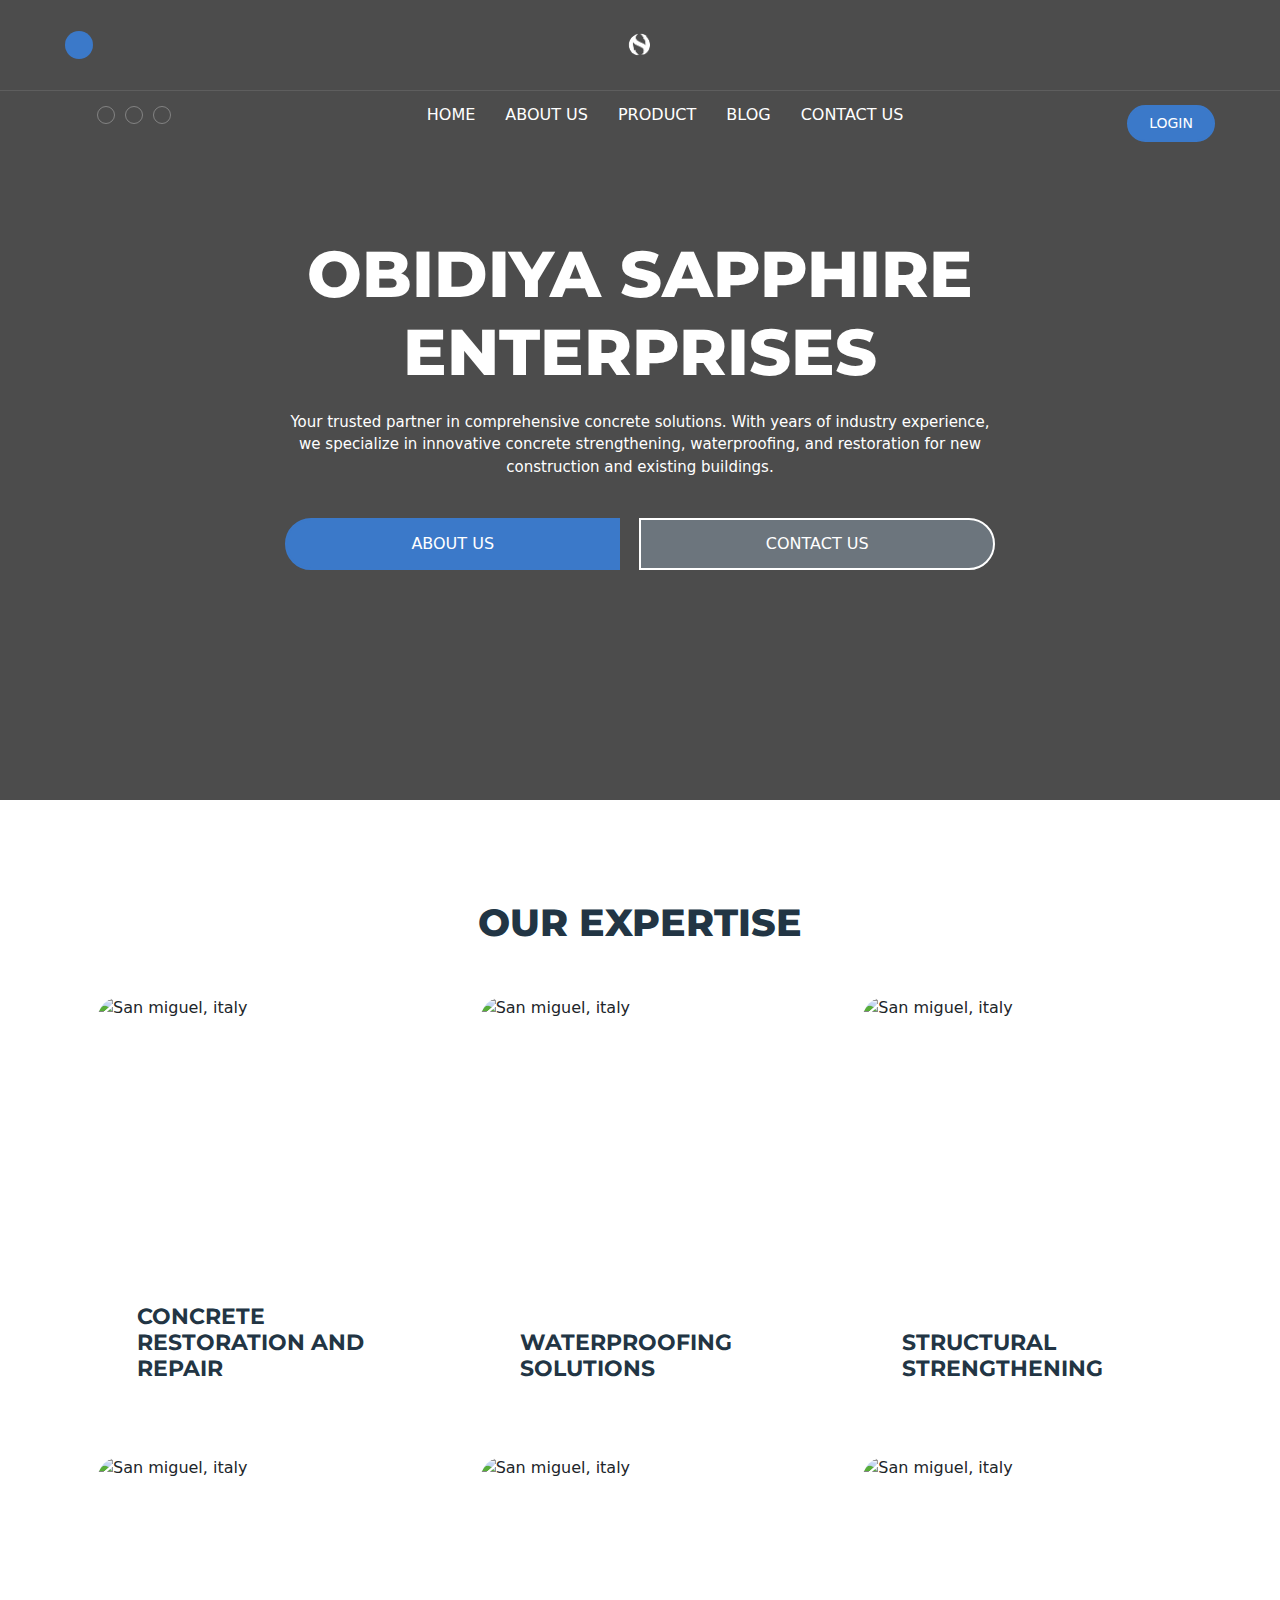
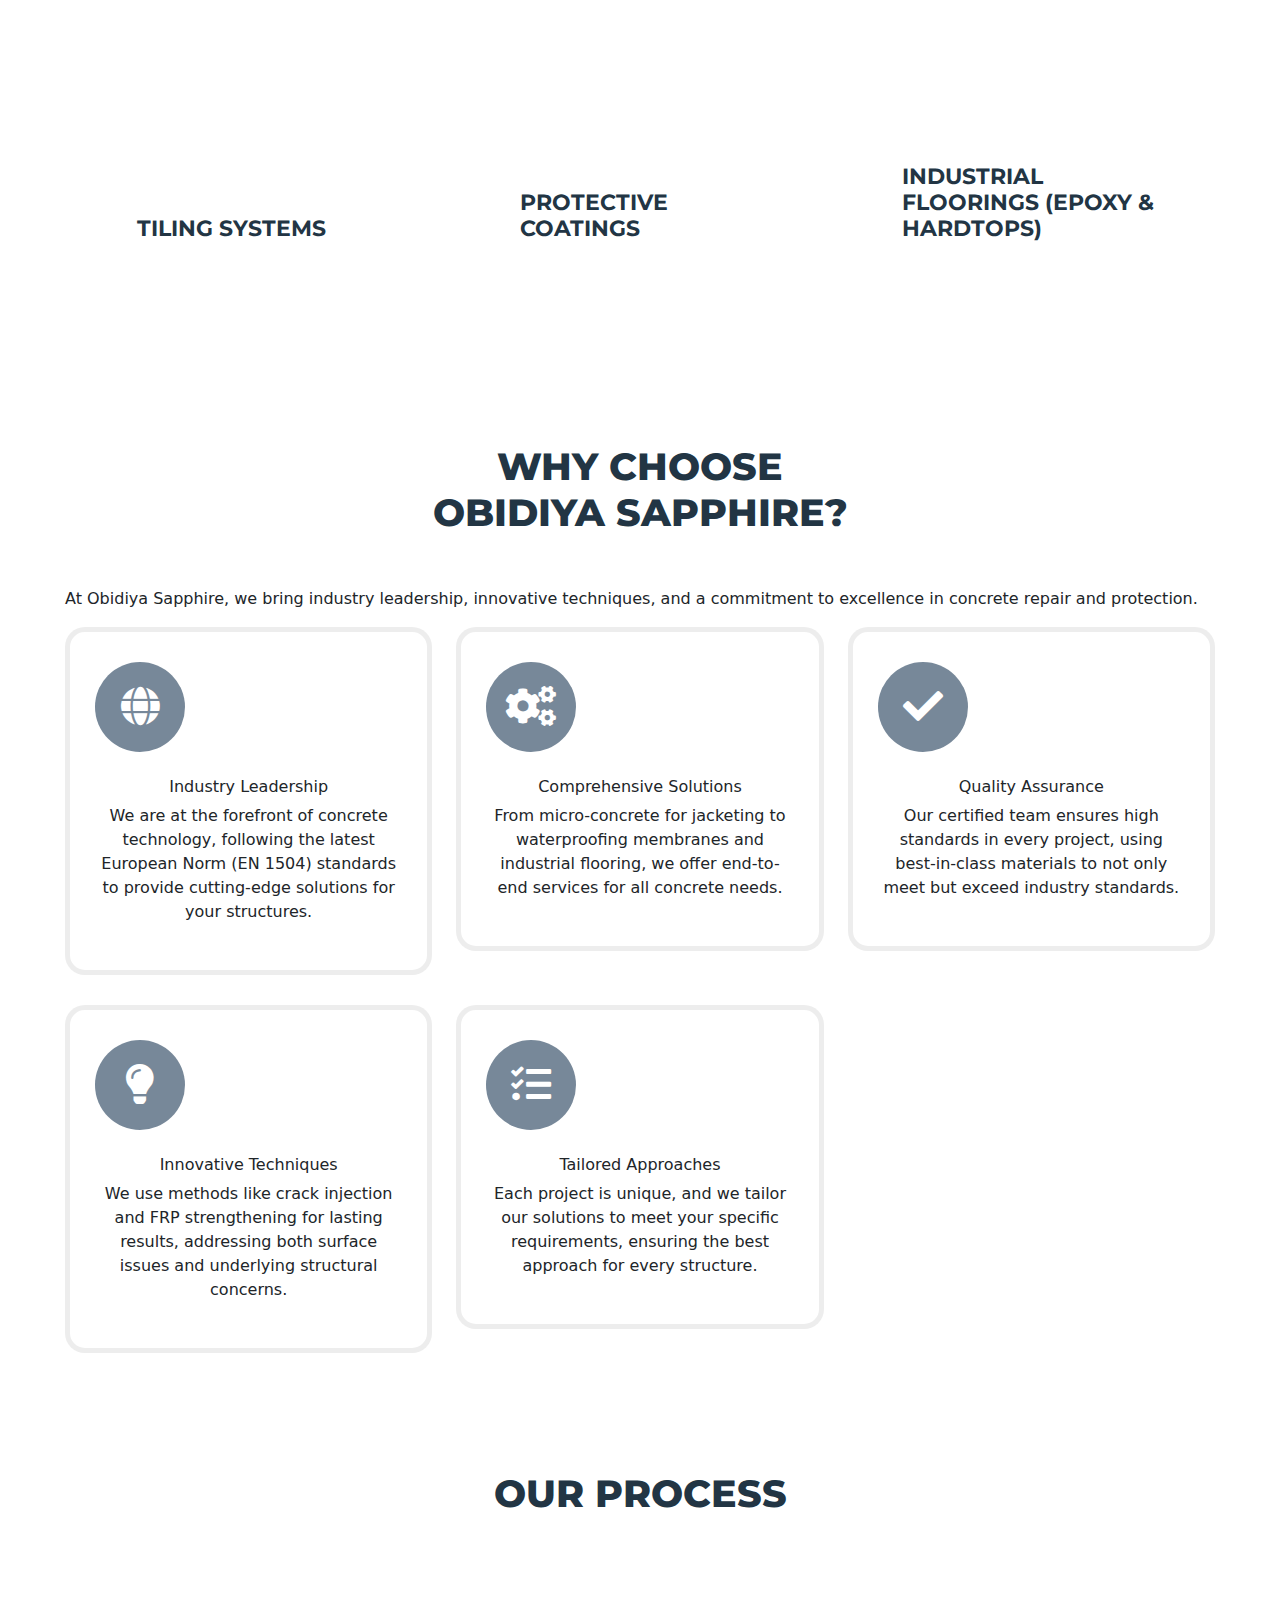
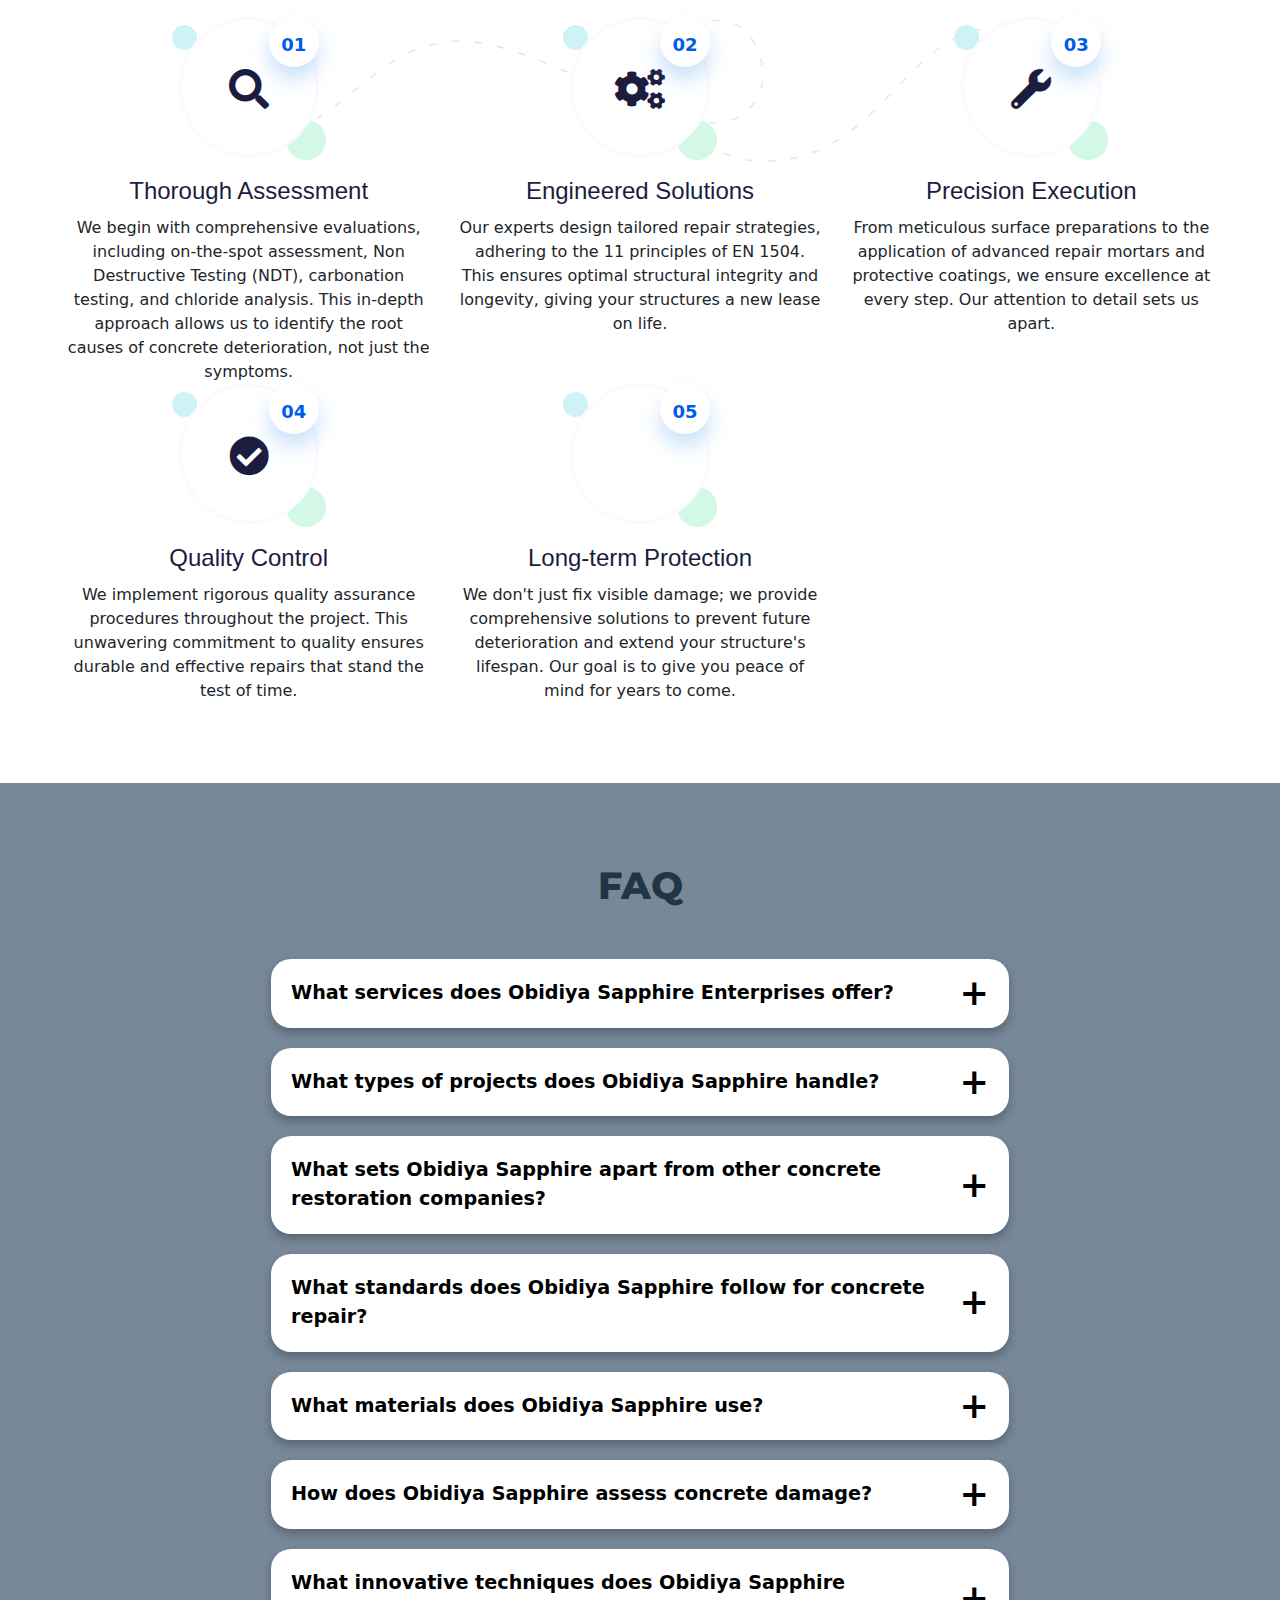
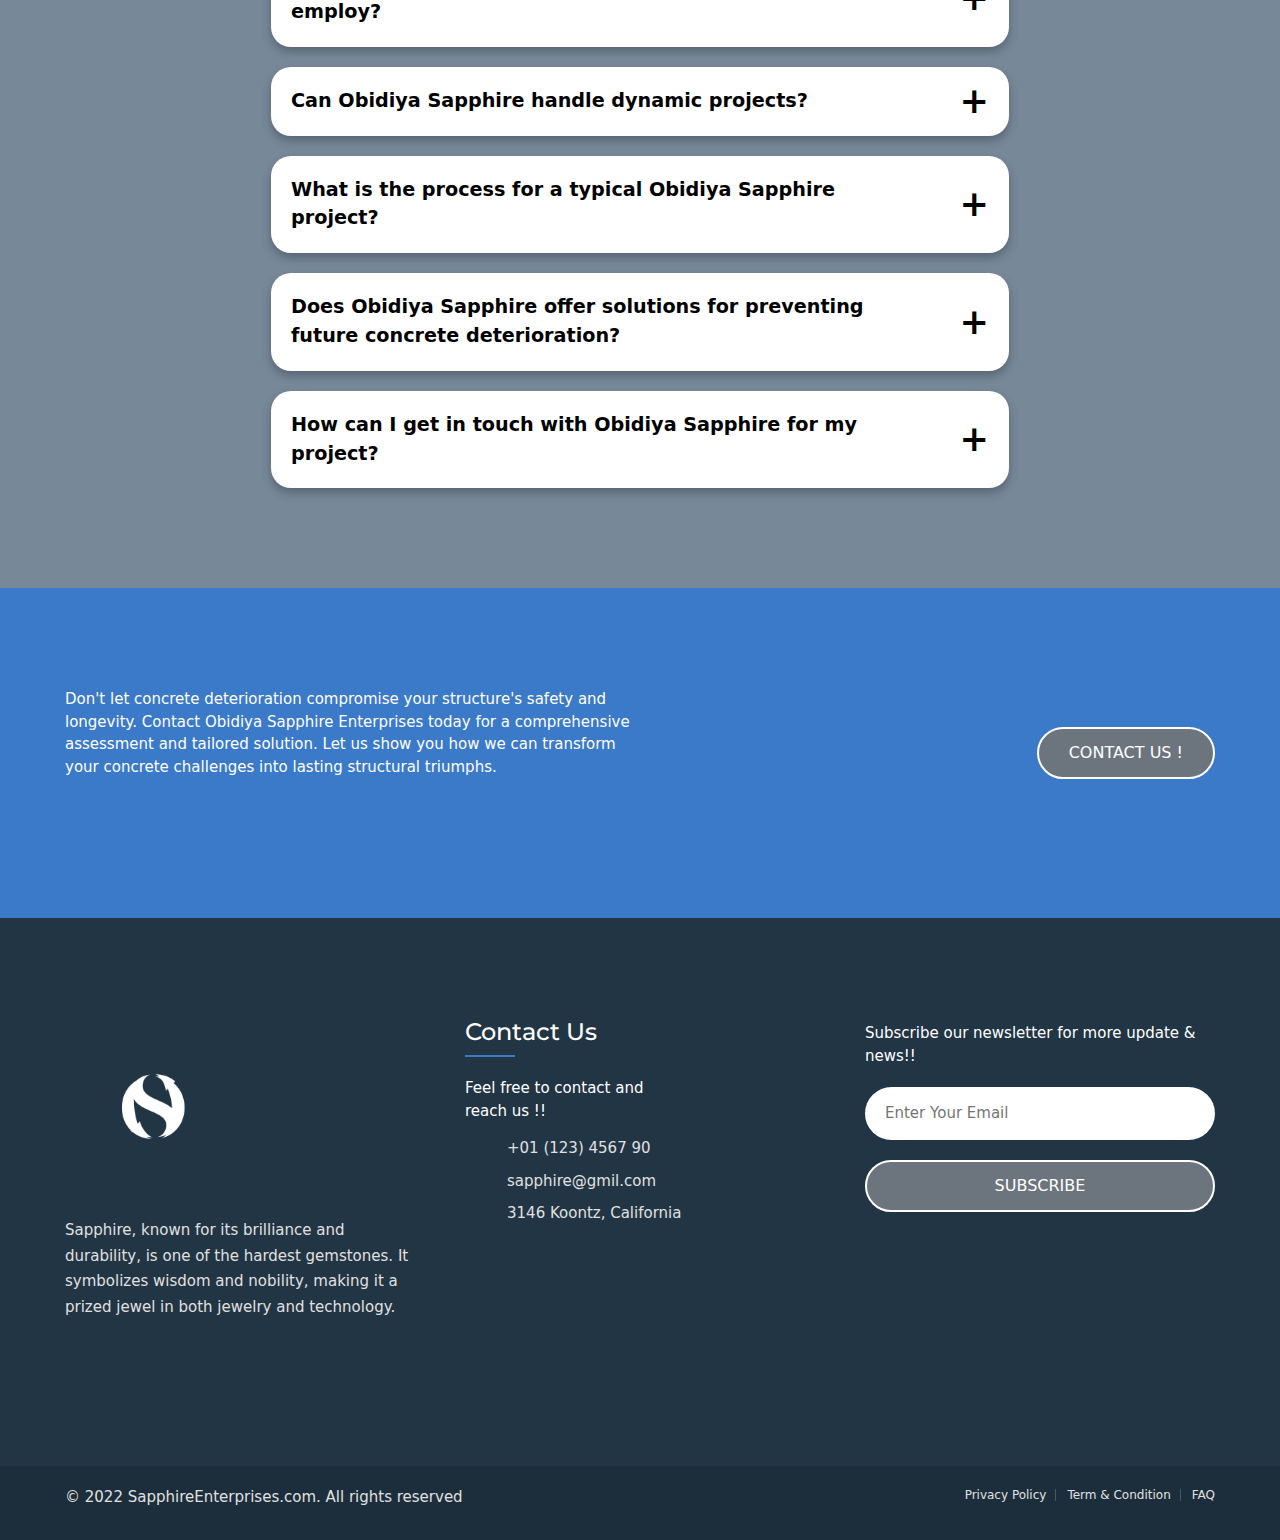
==== index.html @ a9410ada "firsst" ====
<!DOCTYPE html>
<html lang="en">

<head>
  <meta charset="UTF-8">
  <meta http-equiv="X-UA-Compatible" content="IE=edge">
  <meta name="viewport" content="width=device-width, initial-scale=1.0">
  <title>Sapphire</title>

  <!-- 
    - favicon
  -->
  <link rel="shortcut icon" href="assets/images/logo.png" type="image/svg+xml">

  <!-- 
    - custom css link
  -->

  <!-- 
    - google font link
  -->
  <link rel="preconnect" href="https://fonts.googleapis.com">
  <link rel="preconnect" href="https://fonts.gstatic.com" crossorigin>
  <link href="https://cdn.jsdelivr.net/npm/bootstrap@5.3.3/dist/css/bootstrap.min.css" rel="stylesheet" integrity="sha384-QWTKZyjpPEjISv5WaRU9OFeRpok6YctnYmDr5pNlyT2bRjXh0JMhjY6hW+ALEwIH" crossorigin="anonymous">
  <link rel="stylesheet" href="./assets/css/style.css">

  <link rel="stylesheet" href="https://use.fontawesome.com/releases/v5.6.3/css/all.css">

  <script src="https://code.jquery.com/jquery-3.6.0.min.js"></script>
  <script src="https://cdn.jsdelivr.net/npm/snapsvg@0.5.1/dist/snap.svg-min.js"></script>

  <link

    href="https://fonts.googleapis.com/css2?family=Montserrat:wght@500;600;700;800&family=Poppins:wght@400;500;600;700&display=swap"
    rel="stylesheet">
</head>

<body id="top">

  <!-- 
    - #HEADER
  -->

  <header class="header" data-header>

    <div class="overlay" data-overlay></div>

    <div class="header-top">
      <div class="container">

        <a href="tel:+01123456790" class="helpline-box">

          <div class="icon-box">
            <ion-icon name="call-outline"></ion-icon>
          </div>

          <div class="wrapper">
<!--            <p class="helpline-title">For Further Inquires :</p>-->
<!--            <p class="helpline-number">+01 (123) 4567 90</p>-->
          </div>

        </a>

        <a href="#" class="logo">
          <img style="height: 60px; width: 60px;" src="assets/images/logo.png" alt="Tourly logo">
        </a>

        <div class="header-btn-group">

<!--          <button class="search-btn" aria-label="Search">-->
<!--            <ion-icon name="search"></ion-icon>-->
<!--          </button>-->

          <button class="nav-open-btn" aria-label="Open Menu" data-nav-open-btn>
            <ion-icon name="menu-outline"></ion-icon>
          </button>

        </div>

      </div>
    </div>

    <div class="header-bottom">
      <div class="container">

        <ul class="social-list">

          <li>
            <a href="#" class="social-link">
              <ion-icon name="logo-facebook"></ion-icon>
            </a>
          </li>

          <li>
            <a href="#" class="social-link">
              <ion-icon name="logo-twitter"></ion-icon>
            </a>
          </li>

          <li>
            <a href="#" class="social-link">
              <ion-icon name="logo-youtube"></ion-icon>
            </a>
          </li>

        </ul>

        <nav class="navbar" data-navbar>

          <div class="navbar-top">

            <a href="#" class="logo">
              <img src="./assets/images/logo2.png" alt="Tourly logo">
            </a>

            <button class="nav-close-btn" aria-label="Close Menu" data-nav-close-btn>
              <ion-icon name="close-outline"></ion-icon>
            </button>

          </div>

          <ul class="navbar-list">

            <li>
              <a href="#home" class="navbar-link" data-nav-link>home</a>
            </li>

            <li>
              <a href="#" class="navbar-link" data-nav-link>about us</a>
            </li>

            <li>
              <a href="#destination" class="navbar-link" data-nav-link>Product</a>
            </li>

            <li>
              <a href="#package" class="navbar-link" data-nav-link>Blog</a>
            </li>

<!--            <li>-->
<!--              <a href="#gallery" class="navbar-link" data-nav-link>Login</a>-->
<!--            </li>-->

            <li>
              <a href="#contact" class="navbar-link" data-nav-link>contact us</a>
            </li>

          </ul>

        </nav>

        <button class="btn btn-primary">Login</button>

      </div>
    </div>

  </header>





  <main>
    <article>

      <!-- 
        - #HERO
      -->

      <section class="hero" id="home">
        <div class="container">

          <h2 class="h1 hero-title">Obidiya Sapphire Enterprises</h2>

          <p class="hero-text">
            Your trusted partner in comprehensive concrete solutions. With years of industry experience, we specialize in innovative concrete strengthening, waterproofing, and restoration for new construction and existing buildings.

          </p>

          <div class="btn-group">
            <button class="btn btn-primary">About Us</button>

            <button class="btn btn-secondary">Contact Us</button>
          </div>

        </div>
      </section>





      <!-- 
        - #TOUR SEARCH
      -->

<!--      <section class="tour-search">-->
<!--        <div class="container">-->

<!--          <form action="" class="tour-search-form">-->

<!--            <div class="input-wrapper">-->
<!--              <label for="destination" class="input-label">Search Destination*</label>-->

<!--              <input type="text" name="destination" id="destination" required placeholder="Enter Destination"-->
<!--                class="input-field">-->
<!--            </div>-->

<!--            <div class="input-wrapper">-->
<!--              <label for="people" class="input-label">Pax Number*</label>-->

<!--              <input type="number" name="people" id="people" required placeholder="No.of People" class="input-field">-->
<!--            </div>-->

<!--            <div class="input-wrapper">-->
<!--              <label for="checkin" class="input-label">Checkin Date**</label>-->

<!--              <input type="date" name="checkin" id="checkin" required class="input-field">-->
<!--            </div>-->

<!--            <div class="input-wrapper">-->
<!--              <label for="checkout" class="input-label">Checkout Date*</label>-->

<!--              <input type="date" name="checkout" id="checkout" required class="input-field">-->
<!--            </div>-->

<!--            <button type="submit" class="btn btn-secondary">Inquire now</button>-->

<!--          </form>-->

<!--        </div>-->
<!--      </section>-->





      <!-- 
        - #POPULAR
      -->

      <section class="popular" id="destination">
        <div class="container">

<!--          <p class="section-subtitle">Uncover place</p>-->

          <h2 class="h2 section-title text-center">Our Expertise</h2>

<!--          <p class="section-text">-->
<!--            Fusce hic augue' velit wisi quibusdam pariatur, iusto primis, nec nemo, rutrum. Vestibulum cumque laudantium.-->
<!--            Sit ornare-->
<!--            mollitia tenetur, aptent.-->
<!--          </p>-->

          <ul class="popular-list">

            <li>
              <div class="popular-card">

                <figure class="card-img">
                  <img src="https://concrete-live.storage.googleapis.com/upload/img_cache/file-1413-7aede278ccf68c6aa48d5b44bbb33f05.jpg" alt="San miguel, italy" loading="lazy">
                </figure>

                <div class="card-content">

<!--                  <div class="card-rating">-->
<!--                    <ion-icon name="star"></ion-icon>-->
<!--                    <ion-icon name="star"></ion-icon>-->
<!--                    <ion-icon name="star"></ion-icon>-->
<!--                    <ion-icon name="star"></ion-icon>-->
<!--                    <ion-icon name="star"></ion-icon>-->
<!--                  </div>-->

                  <p class="card-subtitle">
<!--                    <a href="#">Italy</a>-->
                  </p>

                  <h3 class="h3 card-title">
                    <a href="#!">Concrete Restoration and Repair</a>
                  </h3>

<!--                  <p class="card-text">-->
<!--                    Fusce hic augue velit wisi ips quibusdam pariatur, iusto.-->
<!--                  </p>-->

                </div>

              </div>
            </li>


            <li>
              <div class="popular-card">

                <figure class="card-img">
                  <img src="https://encrypted-tbn0.gstatic.com/images?q=tbn:ANd9GcSTkuxlFEN4eULa0O5RjyaWUPxEv9NYKEFtmg&s" alt="San miguel, italy" loading="lazy">
                </figure>

                <div class="card-content">

                  <!--                  <div class="card-rating">-->
                  <!--                    <ion-icon name="star"></ion-icon>-->
                  <!--                    <ion-icon name="star"></ion-icon>-->
                  <!--                    <ion-icon name="star"></ion-icon>-->
                  <!--                    <ion-icon name="star"></ion-icon>-->
                  <!--                    <ion-icon name="star"></ion-icon>-->
                  <!--                  </div>-->

                  <p class="card-subtitle">
                    <!--                    <a href="#">Italy</a>-->
                  </p>

                  <h3 class="h3 card-title">
                    <a href="#!">Waterproofing Solutions</a>
                  </h3>

                  <!--                  <p class="card-text">-->
                  <!--                    Fusce hic augue velit wisi ips quibusdam pariatur, iusto.-->
                  <!--                  </p>-->

                </div>

              </div>
            </li>

            <li>
              <div class="popular-card">

                <figure class="card-img">
                  <img src="https://www.demingengineering.landotnet.com/assets/images/services/structural/Structural-Strengthening-1-1-500x366.jpg" alt="San miguel, italy" loading="lazy">
                </figure>

                <div class="card-content">

                  <!--                  <div class="card-rating">-->
                  <!--                    <ion-icon name="star"></ion-icon>-->
                  <!--                    <ion-icon name="star"></ion-icon>-->
                  <!--                    <ion-icon name="star"></ion-icon>-->
                  <!--                    <ion-icon name="star"></ion-icon>-->
                  <!--                    <ion-icon name="star"></ion-icon>-->
                  <!--                  </div>-->

                  <p class="card-subtitle">
                    <!--                    <a href="#">Italy</a>-->
                  </p>

                  <h3 class="h3 card-title">
                    <a href="#!">Structural Strengthening</a>
                  </h3>

                  <!--                  <p class="card-text">-->
                  <!--                    Fusce hic augue velit wisi ips quibusdam pariatur, iusto.-->
                  <!--                  </p>-->

                </div>

              </div>
            </li>

            <li>
              <div class="popular-card">

                <figure class="card-img">
                  <img src="https://i0.wp.com/ardexaustralia.com/wp-content/uploads/2018/03/header-tiling.png?fit=1024%2C446&ssl=1" alt="San miguel, italy" loading="lazy">
                </figure>

                <div class="card-content">

                  <!--                  <div class="card-rating">-->
                  <!--                    <ion-icon name="star"></ion-icon>-->
                  <!--                    <ion-icon name="star"></ion-icon>-->
                  <!--                    <ion-icon name="star"></ion-icon>-->
                  <!--                    <ion-icon name="star"></ion-icon>-->
                  <!--                    <ion-icon name="star"></ion-icon>-->
                  <!--                  </div>-->

                  <p class="card-subtitle">
                    <!--                    <a href="#">Italy</a>-->
                  </p>

                  <h3 class="h3 card-title">
                    <a href="#!">Tiling Systems</a>
                  </h3>

                  <!--                  <p class="card-text">-->
                  <!--                    Fusce hic augue velit wisi ips quibusdam pariatur, iusto.-->
                  <!--                  </p>-->

                </div>

              </div>
            </li>

            <li>
              <div class="popular-card">

                <figure class="card-img">
                  <img src="https://s7d2.scene7.com/is/image/sherwinwilliams/PM-energy-cui-coating-pipe-application-sstk-719851267:SmartCropFourToThree?wid=640&hei=496&fit=constrain,1" alt="San miguel, italy" loading="lazy">
                </figure>

                <div class="card-content">

                  <!--                  <div class="card-rating">-->
                  <!--                    <ion-icon name="star"></ion-icon>-->
                  <!--                    <ion-icon name="star"></ion-icon>-->
                  <!--                    <ion-icon name="star"></ion-icon>-->
                  <!--                    <ion-icon name="star"></ion-icon>-->
                  <!--                    <ion-icon name="star"></ion-icon>-->
                  <!--                  </div>-->

                  <p class="card-subtitle">
                    <!--                    <a href="#">Italy</a>-->
                  </p>

                  <h3 class="h3 card-title">
                    <a href="#!">Protective Coatings</a>
                  </h3>

                  <!--                  <p class="card-text">-->
                  <!--                    Fusce hic augue velit wisi ips quibusdam pariatur, iusto.-->
                  <!--                  </p>-->

                </div>

              </div>
            </li>

            <li>
              <div class="popular-card">

                <figure class="card-img">
                  <img src="https://mavro-int.com/wp-content/uploads/2023/03/the-worker-applies-gray-epoxy-resin-to-the-new-flo-2022-11-15-04-17-05-utc-1024x683.jpg" alt="San miguel, italy" loading="lazy">
                </figure>

                <div class="card-content">

                  <!--                  <div class="card-rating">-->
                  <!--                    <ion-icon name="star"></ion-icon>-->
                  <!--                    <ion-icon name="star"></ion-icon>-->
                  <!--                    <ion-icon name="star"></ion-icon>-->
                  <!--                    <ion-icon name="star"></ion-icon>-->
                  <!--                    <ion-icon name="star"></ion-icon>-->
                  <!--                  </div>-->

                  <p class="card-subtitle">
                    <!--                    <a href="#">Italy</a>-->
                  </p>

                  <h3 class="h3 card-title">
                    <a href="#!">Industrial Floorings (Epoxy & Hardtops)</a>
                  </h3>

                  <!--                  <p class="card-text">-->
                  <!--                    Fusce hic augue velit wisi ips quibusdam pariatur, iusto.-->
                  <!--                  </p>-->

                </div>

              </div>
            </li>



          </ul>

        </div>
      </section>



      <section>
        <section id="why_choose">
          <div class="feat bg-gray pt-5 pb-5">
            <div class="container">
              <div class="row">
                <div class="section-head col-sm-12">
                  <h2 class="h2 section-title text-center"><span>Why Choose</span> Obidiya Sapphire?</h4></h2>


                  <p>At Obidiya Sapphire, we bring industry leadership, innovative techniques, and a commitment to excellence in concrete repair and protection.</p>
                </div>
                <!-- Feature boxes -->
                <div class="col-lg-4 col-md-6 col-sm-12">
                  <div class="item">
                    <span class="icon feature_box_col_one"><i class="fa fa-globe"></i></span>
                    <h6>Industry Leadership</h6>
                    <p>We are at the forefront of concrete technology, following the latest European Norm (EN 1504) standards to provide cutting-edge solutions for your structures.</p>
                  </div>
                </div>
                <div class="col-lg-4 col-md-6 col-sm-12">
                  <div class="item">
                    <span class="icon feature_box_col_two"><i class="fa fa-cogs"></i></span>
                    <h6>Comprehensive Solutions</h6>
                    <p>From micro-concrete for jacketing to waterproofing membranes and industrial flooring, we offer end-to-end services for all concrete needs.</p>
                  </div>
                </div>
                <div class="col-lg-4 col-md-6 col-sm-12">
                  <div class="item">
                    <span class="icon feature_box_col_three"><i class="fa fa-check"></i></span>
                    <h6>Quality Assurance</h6>
                    <p>Our certified team ensures high standards in every project, using best-in-class materials to not only meet but exceed industry standards.</p>
                  </div>
                </div>
                <div class="col-lg-4 col-md-6 col-sm-12">
                  <div class="item">
                    <span class="icon feature_box_col_four"><i class="fa fa-lightbulb"></i></span>
                    <h6>Innovative Techniques</h6>
                    <p>We use methods like crack injection and FRP strengthening for lasting results, addressing both surface issues and underlying structural concerns.</p>
                  </div>
                </div>
                <div class="col-lg-4 col-md-6 col-sm-12">
                  <div class="item">
                    <span class="icon feature_box_col_five"><i class="fa fa-tasks"></i></span>
                    <h6>Tailored Approaches</h6>
                    <p>Each project is unique, and we tailor our solutions to meet your specific requirements, ensuring the best approach for every structure.</p>
                  </div>
                </div>
              </div>
            </div>
          </div>

         <style>

           #why_choose{
             margin-top: -200px;
           }

           .item {
             background: #fff;
             text-align: center;
             padding: 30px 25px;
             border-radius: 20px;
             border: 5px solid rgba(0, 0, 0, 0.07);
             margin-bottom: 30px;
             transition: all 0.5s ease;
           }

           .item:hover {
             background: #0a3d62; /* Navy blue */
             color: #fff;
             box-shadow: 0 8px 20px rgba(0, 0, 0, 0.2);
           }

           .item .icon {
             font-size: 40px;
             margin-bottom: 25px;
             color: #ffffff; /* Navy blue */
             width: 90px;
             height: 90px;
             line-height: 90px;
             border-radius: 50%;
           }

           /* Feature box color variations */
           .item .feature_box_col_one { background: lightslategrey; } /* Light blue */
           .item .feature_box_col_two { background: lightslategrey; } /* Steel blue */
           .item .feature_box_col_three { background: lightslategrey; } /* Blue */
           .item .feature_box_col_four { background: lightslategrey; } /* Darker blue */
           .item .feature_box_col_five { background: lightslategrey; } /* Navy blue */
           .item .feature_box_col_six { background: lightslategrey } /* Deep navy */

           /* Responsive adjustments */
           @media (max-width: 992px) {
             .section-head h4 {
               font-size: 28px;
             }
             .item {
               padding: 25px 20px;
             }
             .item .icon {
               font-size: 35px;
               width: 70px;
               height: 70px;
               line-height: 70px;
             }
           }

           @media (max-width: 768px) {
             .section-head h4 {
               font-size: 24px;
             }
             .item {
               padding: 20px 15px;
               margin-bottom: 20px;
             }
             .item .icon {
               font-size: 30px;
               width: 60px;
               height: 60px;
               line-height: 60px;
             }
           }

           @media (max-width: 576px) {
             .section-head h4 {
               font-size: 20px;
             }
             .section-head p {
               font-size: 14px;
             }
             .item h6 {
               font-size: 16px;
             }
             .item p {
               font-size: 14px;
             }
             .item .icon {
               font-size: 28px;
               width: 50px;
               height: 50px;
               line-height: 50px;
             }
           }

         </style>
        </section>

      </section>


      <section id="process_sec" class="text-center pos-r">
        <h2 class="h2 section-title text-center ">Our Process</h2>

        <div class="container">
          <div class="row">
            <div class="col-lg-6 col-md-10 ml-auto mr-auto">
              <div class="section-title">
                <div class="title-effect">
                  <div class="bar bar-top"></div>
                  <div class="bar bar-right"></div>
                  <div class="bar bar-bottom"></div>
                  <div class="bar bar-left"></div>
                </div>

              </div>
            </div>
          </div>
          <div class="row">
            <div id="svg-container">
              <svg id="svgC" width="100%" height="100%" viewBox="0 0 620 120" preserveAspectRatio="xMidYMid meet"><desc>Created with Snap</desc><defs></defs><path d="M62.9 14.9c-25-7.74-56.6 4.8-60.4 24.3-3.73 19.6 21.6 35 39.6 37.6 42.8 6.2 72.9-53.4 116-58.9 65-18.2 191 101 215 28.8 5-16.7-7-49.1-34-44-34 11.5-31 46.5-14 69.3 9.38 12.6 24.2 20.6 39.8 22.9 91.4 9.05 102-98.9 176-86.7 18.8 3.81 33 17.3 36.7 34.6 2.01 10.2.124 21.1-5.18 30.1" id="squiggle" fill="none" stroke="rgba(0,0,0,0.1)" strokeMiterLimit="10" strokeDashOffset="180" style="stroke-width: 1; stroke-dasharray: 5, 10; stroke-dashoffset: 10;"></path><g transform="matrix(0.2956,-0.9553,0.9553,0.2956,43.2367,24.8965)"></g><g transform="matrix(-0.8615,-0.5077,0.5077,-0.8615,557,57)"></g><g transform="matrix(-0.8615,-0.5077,0.5077,-0.8615,557,57)"></g><g transform="matrix(-0.8615,-0.5077,0.5077,-0.8615,557,57)"></g><g transform="matrix(-0.8615,-0.5077,0.5077,-0.8615,557,57)"></g><g transform="matrix(-0.8615,-0.5077,0.5077,-0.8615,557,57)"></g><g transform="matrix(-0.8615,-0.5077,0.5077,-0.8615,557,57)"></g><g transform="matrix(-0.8615,-0.5077,0.5077,-0.8615,557,57)"></g><g transform="matrix(-0.8615,-0.5077,0.5077,-0.8615,557,57)"></g><g transform="matrix(-0.8615,-0.5077,0.5077,-0.8615,557,57)"></g><g transform="matrix(-0.8615,-0.5077,0.5077,-0.8615,557,57)"></g><g transform="matrix(-0.8615,-0.5077,0.5077,-0.8615,557,57)"></g><g transform="matrix(-0.8615,-0.5077,0.5077,-0.8615,557,57)"></g><g transform="matrix(-0.8615,-0.5077,0.5077,-0.8615,557,57)"></g><g transform="matrix(-0.8615,-0.5077,0.5077,-0.8615,557,57)"></g><g transform="matrix(-0.8615,-0.5077,0.5077,-0.8615,557,57)"></g><g transform="matrix(-0.8615,-0.5077,0.5077,-0.8615,557,57)"></g><g transform="matrix(-0.8615,-0.5077,0.5077,-0.8615,557,57)"></g><g transform="matrix(-0.8615,-0.5077,0.5077,-0.8615,557,57)"></g><g transform="matrix(-0.8615,-0.5077,0.5077,-0.8615,557,57)"></g><g transform="matrix(-0.8615,-0.5077,0.5077,-0.8615,557,57)"></g><g transform="matrix(-0.8615,-0.5077,0.5077,-0.8615,557,57)"></g><g transform="matrix(-0.8615,-0.5077,0.5077,-0.8615,557,57)"></g><g transform="matrix(-0.8615,-0.5077,0.5077,-0.8615,577.307,92.5386)"></g><g transform="matrix(-0.8615,-0.5077,0.5077,-0.8615,557,57)"></g><g transform="matrix(-0.8615,-0.5077,0.5077,-0.8615,557,57)"></g><g transform="matrix(-0.8615,-0.5077,0.5077,-0.8615,557,57)"></g><g transform="matrix(-0.8615,-0.5077,0.5077,-0.8615,557,57)"></g><g transform="matrix(-0.8615,-0.5077,0.5077,-0.8615,557,57)"></g><g transform="matrix(-0.8615,-0.5077,0.5077,-0.8615,557,57)"></g><g transform="matrix(-0.8615,-0.5077,0.5077,-0.8615,557,57)"></g><g transform="matrix(-0.8615,-0.5077,0.5077,-0.8615,577.307,92.5386)"></g><g transform="matrix(-0.8615,-0.5077,0.5077,-0.8615,557,57)"></g><g transform="matrix(-0.8615,-0.5077,0.5077,-0.8615,557,57)"></g><g transform="matrix(-0.8615,-0.5077,0.5077,-0.8615,557,57)"></g><g transform="matrix(-0.8615,-0.5077,0.5077,-0.8615,557,57)"></g><g transform="matrix(-0.8615,-0.5077,0.5077,-0.8615,557,57)"></g><g transform="matrix(-0.8615,-0.5077,0.5077,-0.8615,557,57)"></g><g transform="matrix(-0.8615,-0.5077,0.5077,-0.8615,557,57)"></g><g transform="matrix(-0.8615,-0.5077,0.5077,-0.8615,557,57)"></g><g transform="matrix(-0.8615,-0.5077,0.5077,-0.8615,557,57)"></g><g transform="matrix(-0.8615,-0.5077,0.5077,-0.8615,557,57)"></g><g transform="matrix(-0.8615,-0.5077,0.5077,-0.8615,557,57)"></g><g transform="matrix(-0.8615,-0.5077,0.5077,-0.8615,557,57)"></g><g transform="matrix(-0.8615,-0.5077,0.5077,-0.8615,557,57)"></g><g transform="matrix(-0.8615,-0.5077,0.5077,-0.8615,557,57)"></g><g transform="matrix(-0.8615,-0.5077,0.5077,-0.8615,557,57)"></g><g transform="matrix(-0.8615,-0.5077,0.5077,-0.8615,557,57)"></g><g transform="matrix(-0.8615,-0.5077,0.5077,-0.8615,557,57)"></g><g transform="matrix(-0.8615,-0.5077,0.5077,-0.8615,557,57)"></g><g transform="matrix(-0.8615,-0.5077,0.5077,-0.8615,557,57)"></g><g transform="matrix(-0.8615,-0.5077,0.5077,-0.8615,557,57)"></g><g transform="matrix(-0.8615,-0.5077,0.5077,-0.8615,577.307,92.5386)"></g><g transform="matrix(-0.8615,-0.5077,0.5077,-0.8615,557,57)"></g><g transform="matrix(-0.8615,-0.5077,0.5077,-0.8615,557,57)"></g><g transform="matrix(-0.8615,-0.5077,0.5077,-0.8615,557,57)"></g><g transform="matrix(-0.8615,-0.5077,0.5077,-0.8615,557,57)"></g><g transform="matrix(-0.8615,-0.5077,0.5077,-0.8615,557,57)"></g><g transform="matrix(-0.8615,-0.5077,0.5077,-0.8615,557,57)"></g><g transform="matrix(-0.8615,-0.5077,0.5077,-0.8615,557,57)"></g><g transform="matrix(-0.8615,-0.5077,0.5077,-0.8615,557,57)"></g><g transform="matrix(-0.8615,-0.5077,0.5077,-0.8615,557,57)"></g><g transform="matrix(-0.8615,-0.5077,0.5077,-0.8615,557,57)"></g><g transform="matrix(-0.8615,-0.5077,0.5077,-0.8615,557,57)"></g><g transform="matrix(-0.8615,-0.5077,0.5077,-0.8615,557,57)"></g><g transform="matrix(-0.8615,-0.5077,0.5077,-0.8615,557,57)"></g><g transform="matrix(-0.8615,-0.5077,0.5077,-0.8615,557,57)"></g><g transform="matrix(-0.8615,-0.5077,0.5077,-0.8615,557,57)"></g><g transform="matrix(-0.8615,-0.5077,0.5077,-0.8615,557,57)"></g><g transform="matrix(-0.8615,-0.5077,0.5077,-0.8615,557,57)"></g><g transform="matrix(-0.8615,-0.5077,0.5077,-0.8615,557,57)"></g><g transform="matrix(-0.8615,-0.5077,0.5077,-0.8615,557,57)"></g><g transform="matrix(-0.8615,-0.5077,0.5077,-0.8615,557,57)"></g><g transform="matrix(-0.8615,-0.5077,0.5077,-0.8615,557,57)"></g><g transform="matrix(-0.8615,-0.5077,0.5077,-0.8615,557,57)"></g><g transform="matrix(-0.8615,-0.5077,0.5077,-0.8615,557,57)"></g><g transform="matrix(-0.8615,-0.5077,0.5077,-0.8615,557,57)"></g><g transform="matrix(-0.8615,-0.5077,0.5077,-0.8615,557,57)"></g><g transform="matrix(-0.8615,-0.5077,0.5077,-0.8615,557,57)"></g><g transform="matrix(-0.8615,-0.5077,0.5077,-0.8615,557,57)"></g><g transform="matrix(-0.8615,-0.5077,0.5077,-0.8615,557,57)"></g><g transform="matrix(-0.8615,-0.5077,0.5077,-0.8615,557,57)"></g><g transform="matrix(-0.8615,-0.5077,0.5077,-0.8615,557,57)"></g><g transform="matrix(-0.8615,-0.5077,0.5077,-0.8615,557,57)"></g><g transform="matrix(-0.8615,-0.5077,0.5077,-0.8615,557,57)"></g><g transform="matrix(-0.8615,-0.5077,0.5077,-0.8615,557,57)"></g><g transform="matrix(-0.8615,-0.5077,0.5077,-0.8615,557,57)"></g><g transform="matrix(-0.8615,-0.5077,0.5077,-0.8615,557,57)"></g><g transform="matrix(-0.8615,-0.5077,0.5077,-0.8615,557,57)"></g><g transform="matrix(-0.8615,-0.5077,0.5077,-0.8615,557,57)"></g><g transform="matrix(-0.8615,-0.5077,0.5077,-0.8615,557,57)"></g><g transform="matrix(-0.8615,-0.5077,0.5077,-0.8615,557,57)"></g><g transform="matrix(-0.8615,-0.5077,0.5077,-0.8615,557,57)"></g><g transform="matrix(-0.8615,-0.5077,0.5077,-0.8615,577.307,92.5386)"></g><g transform="matrix(-0.8615,-0.5077,0.5077,-0.8615,557,57)"></g><g transform="matrix(-0.8615,-0.5077,0.5077,-0.8615,557,57)"></g><g transform="matrix(-0.8615,-0.5077,0.5077,-0.8615,557,57)"></g><g transform="matrix(-0.8615,-0.5077,0.5077,-0.8615,557,57)"></g><g transform="matrix(-0.8615,-0.5077,0.5077,-0.8615,557,57)"></g><g transform="matrix(-0.8615,-0.5077,0.5077,-0.8615,557,57)"></g><g transform="matrix(-0.8615,-0.5077,0.5077,-0.8615,557,57)"></g><g transform="matrix(-0.8615,-0.5077,0.5077,-0.8615,557,57)"></g><g transform="matrix(-0.8615,-0.5077,0.5077,-0.8615,557,57)"></g><g transform="matrix(-0.8615,-0.5077,0.5077,-0.8615,557,57)"></g><g transform="matrix(-0.8615,-0.5077,0.5077,-0.8615,557,57)"></g><g transform="matrix(-0.8615,-0.5077,0.5077,-0.8615,557,57)"></g><g transform="matrix(-0.8615,-0.5077,0.5077,-0.8615,557,57)"></g><g transform="matrix(-0.8615,-0.5077,0.5077,-0.8615,557,57)"></g><g transform="matrix(-0.8615,-0.5077,0.5077,-0.8615,557,57)"></g><g transform="matrix(-0.8615,-0.5077,0.5077,-0.8615,557,57)"></g><g transform="matrix(-0.8615,-0.5077,0.5077,-0.8615,557,57)"></g><g transform="matrix(-0.8615,-0.5077,0.5077,-0.8615,557,57)"></g><g transform="matrix(-0.8615,-0.5077,0.5077,-0.8615,557,57)"></g><g transform="matrix(-0.8615,-0.5077,0.5077,-0.8615,557,57)"></g><g transform="matrix(-0.8615,-0.5077,0.5077,-0.8615,557,57)"></g><g transform="matrix(-0.8615,-0.5077,0.5077,-0.8615,557,57)"></g><g transform="matrix(-0.8615,-0.5077,0.5077,-0.8615,557,57)"></g><g transform="matrix(-0.8615,-0.5077,0.5077,-0.8615,557,57)"></g><g transform="matrix(-0.8615,-0.5077,0.5077,-0.8615,557,57)"></g><g transform="matrix(-0.8615,-0.5077,0.5077,-0.8615,557,57)"></g><g transform="matrix(-0.8615,-0.5077,0.5077,-0.8615,557,57)"></g><g transform="matrix(-0.8615,-0.5077,0.5077,-0.8615,557,57)"></g><g transform="matrix(-0.8615,-0.5077,0.5077,-0.8615,557,57)"></g><g transform="matrix(-0.8615,-0.5077,0.5077,-0.8615,557,57)"></g><g transform="matrix(-0.8615,-0.5077,0.5077,-0.8615,557,57)"></g><g transform="matrix(-0.8615,-0.5077,0.5077,-0.8615,557,57)"></g><g transform="matrix(-0.8615,-0.5077,0.5077,-0.8615,557,57)"></g><g transform="matrix(-0.8615,-0.5077,0.5077,-0.8615,557,57)"></g><g transform="matrix(-0.8615,-0.5077,0.5077,-0.8615,557,57)"></g><g transform="matrix(-0.8615,-0.5077,0.5077,-0.8615,557,57)"></g><g transform="matrix(-0.8615,-0.5077,0.5077,-0.8615,557,57)"></g><g transform="matrix(-0.8615,-0.5077,0.5077,-0.8615,557,57)"></g><g transform="matrix(-0.8615,-0.5077,0.5077,-0.8615,557,57)"></g><g transform="matrix(-0.8615,-0.5077,0.5077,-0.8615,557,57)"></g><g transform="matrix(-0.8615,-0.5077,0.5077,-0.8615,557,57)"></g><g transform="matrix(-0.8615,-0.5077,0.5077,-0.8615,557,57)"></g><g transform="matrix(-0.8615,-0.5077,0.5077,-0.8615,557,57)"></g><g transform="matrix(-0.8615,-0.5077,0.5077,-0.8615,557,57)"></g><g transform="matrix(-0.8615,-0.5077,0.5077,-0.8615,557,57)"></g><g transform="matrix(-0.8615,-0.5077,0.5077,-0.8615,557,57)"></g><g transform="matrix(-0.8615,-0.5077,0.5077,-0.8615,557,57)"></g><g transform="matrix(-0.8615,-0.5077,0.5077,-0.8615,557,57)"></g><g transform="matrix(-0.8615,-0.5077,0.5077,-0.8615,557,57)"></g><g transform="matrix(-0.8615,-0.5077,0.5077,-0.8615,557,57)"></g><g transform="matrix(-0.8615,-0.5077,0.5077,-0.8615,557,57)"></g><g transform="matrix(-0.8615,-0.5077,0.5077,-0.8615,557,57)"></g><g transform="matrix(-0.8615,-0.5077,0.5077,-0.8615,557,57)"></g><g transform="matrix(-0.8615,-0.5077,0.5077,-0.8615,557,57)"></g><g transform="matrix(-0.8615,-0.5077,0.5077,-0.8615,557,57)"></g><g transform="matrix(-0.8615,-0.5077,0.5077,-0.8615,557,57)"></g><g transform="matrix(-0.8615,-0.5077,0.5077,-0.8615,557,57)"></g><g transform="matrix(-0.8615,-0.5077,0.5077,-0.8615,557,57)"></g><g transform="matrix(-0.8615,-0.5077,0.5077,-0.8615,557,57)"></g><g transform="matrix(-0.8615,-0.5077,0.5077,-0.8615,557,57)"></g><g transform="matrix(-0.8615,-0.5077,0.5077,-0.8615,557,57)"></g><g transform="matrix(-0.8615,-0.5077,0.5077,-0.8615,557,57)"></g><g transform="matrix(-0.8615,-0.5077,0.5077,-0.8615,557,57)"></g><g transform="matrix(-0.8615,-0.5077,0.5077,-0.8615,557,57)"></g><g transform="matrix(-0.8615,-0.5077,0.5077,-0.8615,557,57)"></g><g transform="matrix(-0.8615,-0.5077,0.5077,-0.8615,557,57)"></g><g transform="matrix(-0.8615,-0.5077,0.5077,-0.8615,557,57)"></g><g transform="matrix(-0.8615,-0.5077,0.5077,-0.8615,557,57)"></g><g transform="matrix(-0.8615,-0.5077,0.5077,-0.8615,557,57)"></g><g transform="matrix(-0.8615,-0.5077,0.5077,-0.8615,557,57)"></g><g transform="matrix(-0.8615,-0.5077,0.5077,-0.8615,557,57)"></g><g transform="matrix(-0.8615,-0.5077,0.5077,-0.8615,557,57)"></g><g transform="matrix(-0.8615,-0.5077,0.5077,-0.8615,557,57)"></g><g transform="matrix(-0.8615,-0.5077,0.5077,-0.8615,557,57)"></g><g transform="matrix(-0.8615,-0.5077,0.5077,-0.8615,557,57)"></g><g transform="matrix(-0.8615,-0.5077,0.5077,-0.8615,557,57)"></g><g transform="matrix(-0.8615,-0.5077,0.5077,-0.8615,557,57)"></g><g transform="matrix(-0.8615,-0.5077,0.5077,-0.8615,557,57)"></g><g transform="matrix(-0.8615,-0.5077,0.5077,-0.8615,557,57)"></g><g transform="matrix(-0.8615,-0.5077,0.5077,-0.8615,557,57)"></g><g transform="matrix(-0.8615,-0.5077,0.5077,-0.8615,557,57)"></g><g transform="matrix(-0.8615,-0.5077,0.5077,-0.8615,557,57)"></g><g transform="matrix(-0.8615,-0.5077,0.5077,-0.8615,557,57)"></g><g transform="matrix(-0.8615,-0.5077,0.5077,-0.8615,557,57)"></g><g transform="matrix(-0.8615,-0.5077,0.5077,-0.8615,577.307,92.5386)"></g><g transform="matrix(-0.8615,-0.5077,0.5077,-0.8615,557,57)"></g><g transform="matrix(-0.8615,-0.5077,0.5077,-0.8615,557,57)"></g><g transform="matrix(-0.8615,-0.5077,0.5077,-0.8615,557,57)"></g><g transform="matrix(-0.8615,-0.5077,0.5077,-0.8615,557,57)"></g><g transform="matrix(-0.8615,-0.5077,0.5077,-0.8615,557,57)"></g><g transform="matrix(-0.8615,-0.5077,0.5077,-0.8615,557,57)"></g><g transform="matrix(-0.8615,-0.5077,0.5077,-0.8615,557,57)"></g><g transform="matrix(-0.8615,-0.5077,0.5077,-0.8615,557,57)"></g><g transform="matrix(-0.8615,-0.5077,0.5077,-0.8615,557,57)"></g><g transform="matrix(-0.8615,-0.5077,0.5077,-0.8615,557,57)"></g><g transform="matrix(-0.8615,-0.5077,0.5077,-0.8615,557,57)"></g><g transform="matrix(-0.8615,-0.5077,0.5077,-0.8615,557,57)"></g><g transform="matrix(-0.8615,-0.5077,0.5077,-0.8615,557,57)"></g><g transform="matrix(-0.8615,-0.5077,0.5077,-0.8615,557,57)"></g><g transform="matrix(-0.8615,-0.5077,0.5077,-0.8615,557,57)"></g><g transform="matrix(-0.8615,-0.5077,0.5077,-0.8615,557,57)"></g><g transform="matrix(-0.8615,-0.5077,0.5077,-0.8615,557,57)"></g><g transform="matrix(-0.8615,-0.5077,0.5077,-0.8615,557,57)"></g><g transform="matrix(-0.8615,-0.5077,0.5077,-0.8615,557,57)"></g><g transform="matrix(-0.8615,-0.5077,0.5077,-0.8615,557,57)"></g><g transform="matrix(-0.8615,-0.5077,0.5077,-0.8615,557,57)"></g><g transform="matrix(-0.8615,-0.5077,0.5077,-0.8615,557,57)"></g><g transform="matrix(-0.8615,-0.5077,0.5077,-0.8615,557,57)"></g><g transform="matrix(-0.8615,-0.5077,0.5077,-0.8615,557,57)"></g><g transform="matrix(-0.8615,-0.5077,0.5077,-0.8615,557,57)"></g><g transform="matrix(-0.8615,-0.5077,0.5077,-0.8615,557,57)"></g><g transform="matrix(-0.8615,-0.5077,0.5077,-0.8615,557,57)"></g><g transform="matrix(-0.8615,-0.5077,0.5077,-0.8615,557,57)"></g><g transform="matrix(-0.8615,-0.5077,0.5077,-0.8615,557,57)"></g><g transform="matrix(-0.8615,-0.5077,0.5077,-0.8615,557,57)"></g><g transform="matrix(-0.8615,-0.5077,0.5077,-0.8615,557,57)"></g><g transform="matrix(-0.8615,-0.5077,0.5077,-0.8615,557,57)"></g><g transform="matrix(-0.8615,-0.5077,0.5077,-0.8615,557,57)"></g><g transform="matrix(-0.8615,-0.5077,0.5077,-0.8615,557,57)"></g><g transform="matrix(-0.8615,-0.5077,0.5077,-0.8615,557,57)"></g><g transform="matrix(-0.8615,-0.5077,0.5077,-0.8615,557,57)"></g><g transform="matrix(-0.8615,-0.5077,0.5077,-0.8615,557,57)"></g><g transform="matrix(-0.8615,-0.5077,0.5077,-0.8615,557,57)"></g><g transform="matrix(-0.8615,-0.5077,0.5077,-0.8615,557,57)"></g><g transform="matrix(-0.8615,-0.5077,0.5077,-0.8615,557,57)"></g><g transform="matrix(-0.8615,-0.5077,0.5077,-0.8615,557,57)"></g><g transform="matrix(-0.8615,-0.5077,0.5077,-0.8615,557,57)"></g><g transform="matrix(-0.8615,-0.5077,0.5077,-0.8615,557,57)"></g><g transform="matrix(-0.8615,-0.5077,0.5077,-0.8615,557,57)"></g><g transform="matrix(-0.8615,-0.5077,0.5077,-0.8615,557,57)"></g><g transform="matrix(-0.8615,-0.5077,0.5077,-0.8615,557,57)"></g><g transform="matrix(-0.8615,-0.5077,0.5077,-0.8615,557,57)"></g><g transform="matrix(-0.8615,-0.5077,0.5077,-0.8615,557,57)"></g><g transform="matrix(-0.8615,-0.5077,0.5077,-0.8615,557,57)"></g><g transform="matrix(-0.8615,-0.5077,0.5077,-0.8615,557,57)"></g><g transform="matrix(-0.8615,-0.5077,0.5077,-0.8615,557,57)"></g><g transform="matrix(-0.8615,-0.5077,0.5077,-0.8615,557,57)"></g><g transform="matrix(-0.8615,-0.5077,0.5077,-0.8615,557,57)"></g><g transform="matrix(-0.8615,-0.5077,0.5077,-0.8615,557,57)"></g><g transform="matrix(-0.8615,-0.5077,0.5077,-0.8615,557,57)"></g><g transform="matrix(-0.8615,-0.5077,0.5077,-0.8615,557,57)"></g><g transform="matrix(-0.8615,-0.5077,0.5077,-0.8615,557,57)"></g><g transform="matrix(-0.8615,-0.5077,0.5077,-0.8615,557,57)"></g><g transform="matrix(-0.8615,-0.5077,0.5077,-0.8615,557,57)"></g><g transform="matrix(-0.8615,-0.5077,0.5077,-0.8615,557,57)"></g><g transform="matrix(-0.8615,-0.5077,0.5077,-0.8615,557,57)"></g><g transform="matrix(-0.8615,-0.5077,0.5077,-0.8615,557,57)"></g><g transform="matrix(-0.8615,-0.5077,0.5077,-0.8615,557,57)"></g><g transform="matrix(-0.8615,-0.5077,0.5077,-0.8615,557,57)"></g><g transform="matrix(-0.8615,-0.5077,0.5077,-0.8615,557,57)"></g><g transform="matrix(-0.8615,-0.5077,0.5077,-0.8615,557,57)"></g><g transform="matrix(-0.8615,-0.5077,0.5077,-0.8615,557,57)"></g><g transform="matrix(-0.8615,-0.5077,0.5077,-0.8615,577.307,92.5386)"></g><g transform="matrix(-0.8615,-0.5077,0.5077,-0.8615,557,57)"></g><g transform="matrix(-0.8615,-0.5077,0.5077,-0.8615,557,57)"></g><g transform="matrix(-0.8615,-0.5077,0.5077,-0.8615,557,57)"></g><g transform="matrix(-0.8615,-0.5077,0.5077,-0.8615,557,57)"></g><g transform="matrix(-0.8615,-0.5077,0.5077,-0.8615,557,57)"></g><g transform="matrix(-0.8615,-0.5077,0.5077,-0.8615,557,57)"></g><g transform="matrix(-0.8615,-0.5077,0.5077,-0.8615,557,57)"></g><g transform="matrix(-0.8615,-0.5077,0.5077,-0.8615,557,57)"></g><g transform="matrix(-0.8615,-0.5077,0.5077,-0.8615,557,57)"></g><g transform="matrix(-0.8615,-0.5077,0.5077,-0.8615,557,57)"></g><g transform="matrix(-0.8615,-0.5077,0.5077,-0.8615,557,57)"></g><g transform="matrix(-0.8615,-0.5077,0.5077,-0.8615,557,57)"></g><g transform="matrix(-0.8615,-0.5077,0.5077,-0.8615,557,57)"></g><g transform="matrix(-0.8615,-0.5077,0.5077,-0.8615,577.307,92.5386)"></g><g transform="matrix(-0.8615,-0.5077,0.5077,-0.8615,557,57)"></g><g transform="matrix(-0.8615,-0.5077,0.5077,-0.8615,557,57)"></g><g transform="matrix(-0.8615,-0.5077,0.5077,-0.8615,557,57)"></g><g transform="matrix(-0.8615,-0.5077,0.5077,-0.8615,557,57)"></g><g transform="matrix(-0.8615,-0.5077,0.5077,-0.8615,557,57)"></g><g transform="matrix(-0.8615,-0.5077,0.5077,-0.8615,557,57)"></g><g transform="matrix(-0.8615,-0.5077,0.5077,-0.8615,557,57)"></g><g transform="matrix(-0.8615,-0.5077,0.5077,-0.8615,557,57)"></g><g transform="matrix(-0.8615,-0.5077,0.5077,-0.8615,557,57)"></g><g transform="matrix(-0.8615,-0.5077,0.5077,-0.8615,557,57)"></g><g transform="matrix(-0.8615,-0.5077,0.5077,-0.8615,557,57)"></g><g transform="matrix(-0.8615,-0.5077,0.5077,-0.8615,557,57)"></g><g transform="matrix(-0.8615,-0.5077,0.5077,-0.8615,557,57)"></g><g transform="matrix(-0.8615,-0.5077,0.5077,-0.8615,557,57)"></g><g transform="matrix(-0.8615,-0.5077,0.5077,-0.8615,557,57)"></g><g transform="matrix(-0.8615,-0.5077,0.5077,-0.8615,557,57)"></g><g transform="matrix(-0.8615,-0.5077,0.5077,-0.8615,557,57)"></g><g transform="matrix(-0.8615,-0.5077,0.5077,-0.8615,557,57)"></g><g transform="matrix(-0.8615,-0.5077,0.5077,-0.8615,557,57)"></g><g transform="matrix(-0.8615,-0.5077,0.5077,-0.8615,557,57)"></g><g transform="matrix(-0.8615,-0.5077,0.5077,-0.8615,557,57)"></g><g transform="matrix(-0.8615,-0.5077,0.5077,-0.8615,557,57)"></g><g transform="matrix(-0.8615,-0.5077,0.5077,-0.8615,557,57)"></g><g transform="matrix(-0.8615,-0.5077,0.5077,-0.8615,557,57)"></g><g transform="matrix(-0.8615,-0.5077,0.5077,-0.8615,557,57)"></g><g transform="matrix(-0.8615,-0.5077,0.5077,-0.8615,557,57)"></g><g transform="matrix(-0.8615,-0.5077,0.5077,-0.8615,557,57)"></g><g transform="matrix(-0.8615,-0.5077,0.5077,-0.8615,557,57)"></g><g transform="matrix(-0.8615,-0.5077,0.5077,-0.8615,557,57)"></g><g transform="matrix(-0.8615,-0.5077,0.5077,-0.8615,557,57)"></g><g transform="matrix(-0.8615,-0.5077,0.5077,-0.8615,557,57)"></g><g transform="matrix(-0.8615,-0.5077,0.5077,-0.8615,557,57)"></g><g transform="matrix(-0.8615,-0.5077,0.5077,-0.8615,557,57)"></g><g transform="matrix(-0.8615,-0.5077,0.5077,-0.8615,557,57)"></g><g transform="matrix(-0.8615,-0.5077,0.5077,-0.8615,557,57)"></g><g transform="matrix(-0.8615,-0.5077,0.5077,-0.8615,557,57)"></g><g transform="matrix(-0.8615,-0.5077,0.5077,-0.8615,557,57)"></g><g transform="matrix(-0.8615,-0.5077,0.5077,-0.8615,557,57)"></g><g transform="matrix(-0.8615,-0.5077,0.5077,-0.8615,557,57)"></g><g transform="matrix(-0.8615,-0.5077,0.5077,-0.8615,557,57)"></g><g transform="matrix(-0.8615,-0.5077,0.5077,-0.8615,557,57)"></g><g transform="matrix(-0.8615,-0.5077,0.5077,-0.8615,557,57)"></g><g transform="matrix(-0.8615,-0.5077,0.5077,-0.8615,557,57)"></g><g transform="matrix(-0.8615,-0.5077,0.5077,-0.8615,557,57)"></g><g transform="matrix(-0.8615,-0.5077,0.5077,-0.8615,557,57)"></g><g transform="matrix(-0.8615,-0.5077,0.5077,-0.8615,557,57)"></g><g transform="matrix(-0.8615,-0.5077,0.5077,-0.8615,557,57)"></g><g transform="matrix(-0.8615,-0.5077,0.5077,-0.8615,557,57)"></g><g transform="matrix(-0.8615,-0.5077,0.5077,-0.8615,557,57)"></g><g transform="matrix(-0.8615,-0.5077,0.5077,-0.8615,557,57)"></g><g transform="matrix(-0.8615,-0.5077,0.5077,-0.8615,557,57)"></g><g transform="matrix(-0.8615,-0.5077,0.5077,-0.8615,557,57)"></g><g transform="matrix(-0.8615,-0.5077,0.5077,-0.8615,557,57)"></g><g transform="matrix(-0.8615,-0.5077,0.5077,-0.8615,557,57)"></g><g transform="matrix(-0.8615,-0.5077,0.5077,-0.8615,557,57)"></g><g transform="matrix(-0.8615,-0.5077,0.5077,-0.8615,557,57)"></g><g transform="matrix(-0.8615,-0.5077,0.5077,-0.8615,557,57)"></g><g transform="matrix(-0.8615,-0.5077,0.5077,-0.8615,557,57)"></g><g transform="matrix(-0.8615,-0.5077,0.5077,-0.8615,557,57)"></g><g transform="matrix(-0.8615,-0.5077,0.5077,-0.8615,557,57)"></g><g transform="matrix(-0.8615,-0.5077,0.5077,-0.8615,557,57)"></g><g transform="matrix(-0.8615,-0.5077,0.5077,-0.8615,557,57)"></g><g transform="matrix(-0.8615,-0.5077,0.5077,-0.8615,557,57)"></g><g transform="matrix(-0.8615,-0.5077,0.5077,-0.8615,557,57)"></g><g transform="matrix(-0.8615,-0.5077,0.5077,-0.8615,557,57)"></g><g transform="matrix(-0.8615,-0.5077,0.5077,-0.8615,557,57)"></g><g transform="matrix(-0.8615,-0.5077,0.5077,-0.8615,557,57)"></g><g transform="matrix(-0.8615,-0.5077,0.5077,-0.8615,557,57)"></g><g transform="matrix(-0.8615,-0.5077,0.5077,-0.8615,557,57)"></g><g transform="matrix(-0.8615,-0.5077,0.5077,-0.8615,557,57)"></g><g transform="matrix(-0.8615,-0.5077,0.5077,-0.8615,557,57)"></g><g transform="matrix(-0.8615,-0.5077,0.5077,-0.8615,577.307,92.5386)"></g><g transform="matrix(-0.8615,-0.5077,0.5077,-0.8615,557,57)"></g><g transform="matrix(-0.8615,-0.5077,0.5077,-0.8615,557,57)"></g><g transform="matrix(-0.8615,-0.5077,0.5077,-0.8615,557,57)"></g><g transform="matrix(-0.8615,-0.5077,0.5077,-0.8615,557,57)"></g><g transform="matrix(-0.8615,-0.5077,0.5077,-0.8615,557,57)"></g><g transform="matrix(-0.8615,-0.5077,0.5077,-0.8615,557,57)"></g><g transform="matrix(-0.8615,-0.5077,0.5077,-0.8615,557,57)"></g><g transform="matrix(-0.8615,-0.5077,0.5077,-0.8615,557,57)"></g><g transform="matrix(-0.8615,-0.5077,0.5077,-0.8615,557,57)"></g><g transform="matrix(-0.8615,-0.5077,0.5077,-0.8615,557,57)"></g><g transform="matrix(-0.8615,-0.5077,0.5077,-0.8615,557,57)"></g><g transform="matrix(-0.8615,-0.5077,0.5077,-0.8615,557,57)"></g><g transform="matrix(-0.8615,-0.5077,0.5077,-0.8615,557,57)"></g><g transform="matrix(-0.8615,-0.5077,0.5077,-0.8615,557,57)"></g><g transform="matrix(-0.8615,-0.5077,0.5077,-0.8615,557,57)"></g><g transform="matrix(-0.8615,-0.5077,0.5077,-0.8615,557,57)"></g><g transform="matrix(-0.8615,-0.5077,0.5077,-0.8615,557,57)"></g><g transform="matrix(-0.8615,-0.5077,0.5077,-0.8615,557,57)"></g><g transform="matrix(-0.8615,-0.5077,0.5077,-0.8615,557,57)"></g><g transform="matrix(-0.8615,-0.5077,0.5077,-0.8615,557,57)"></g><g transform="matrix(-0.8615,-0.5077,0.5077,-0.8615,557,57)"></g><g transform="matrix(-0.8615,-0.5077,0.5077,-0.8615,557,57)"></g><g transform="matrix(-0.8615,-0.5077,0.5077,-0.8615,557,57)"></g><g transform="matrix(-0.8615,-0.5077,0.5077,-0.8615,557,57)"></g><g transform="matrix(-0.8615,-0.5077,0.5077,-0.8615,557,57)"></g><g transform="matrix(-0.8615,-0.5077,0.5077,-0.8615,557,57)"></g><g transform="matrix(-0.8615,-0.5077,0.5077,-0.8615,557,57)"></g><g transform="matrix(-0.8615,-0.5077,0.5077,-0.8615,557,57)"></g><g transform="matrix(-0.8615,-0.5077,0.5077,-0.8615,557,57)"></g><g transform="matrix(-0.8615,-0.5077,0.5077,-0.8615,557,57)"></g><g transform="matrix(-0.8615,-0.5077,0.5077,-0.8615,557,57)"></g><g transform="matrix(-0.8615,-0.5077,0.5077,-0.8615,557,57)"></g><g transform="matrix(-0.8615,-0.5077,0.5077,-0.8615,557,57)"></g><g transform="matrix(-0.8615,-0.5077,0.5077,-0.8615,557,57)"></g><g transform="matrix(-0.8615,-0.5077,0.5077,-0.8615,557,57)"></g><g transform="matrix(-0.8615,-0.5077,0.5077,-0.8615,557,57)"></g><g transform="matrix(-0.8615,-0.5077,0.5077,-0.8615,557,57)"></g><g transform="matrix(-0.8615,-0.5077,0.5077,-0.8615,557,57)"></g><g transform="matrix(-0.8615,-0.5077,0.5077,-0.8615,557,57)"></g><g transform="matrix(-0.8615,-0.5077,0.5077,-0.8615,557,57)"></g><g transform="matrix(-0.8615,-0.5077,0.5077,-0.8615,557,57)"></g><g transform="matrix(-0.8615,-0.5077,0.5077,-0.8615,557,57)"></g><g transform="matrix(-0.8615,-0.5077,0.5077,-0.8615,557,57)"></g><g transform="matrix(-0.8615,-0.5077,0.5077,-0.8615,557,57)"></g><g transform="matrix(-0.8615,-0.5077,0.5077,-0.8615,557,57)"></g><g transform="matrix(-0.8615,-0.5077,0.5077,-0.8615,557,57)"></g><g transform="matrix(-0.8615,-0.5077,0.5077,-0.8615,557,57)"></g><g transform="matrix(-0.8615,-0.5077,0.5077,-0.8615,557,57)"></g><g transform="matrix(-0.8615,-0.5077,0.5077,-0.8615,557,57)"></g><g transform="matrix(-0.8615,-0.5077,0.5077,-0.8615,557,57)"></g><g transform="matrix(-0.8615,-0.5077,0.5077,-0.8615,557,57)"></g><g transform="matrix(-0.8615,-0.5077,0.5077,-0.8615,557,57)"></g><g transform="matrix(-0.8615,-0.5077,0.5077,-0.8615,557,57)"></g><g transform="matrix(-0.8615,-0.5077,0.5077,-0.8615,557,57)"></g><g transform="matrix(-0.8615,-0.5077,0.5077,-0.8615,557,57)"></g><g transform="matrix(-0.8615,-0.5077,0.5077,-0.8615,557,57)"></g><g transform="matrix(-0.8615,-0.5077,0.5077,-0.8615,557,57)"></g><g transform="matrix(-0.8615,-0.5077,0.5077,-0.8615,557,57)"></g><g transform="matrix(-0.8615,-0.5077,0.5077,-0.8615,557,57)"></g><g transform="matrix(-0.8615,-0.5077,0.5077,-0.8615,557,57)"></g><g transform="matrix(-0.8615,-0.5077,0.5077,-0.8615,557,57)"></g><g transform="matrix(-0.8615,-0.5077,0.5077,-0.8615,557,57)"></g><g transform="matrix(-0.8615,-0.5077,0.5077,-0.8615,557,57)"></g><g transform="matrix(-0.8615,-0.5077,0.5077,-0.8615,557,57)"></g><g transform="matrix(-0.8615,-0.5077,0.5077,-0.8615,557,57)"></g><g transform="matrix(-0.8615,-0.5077,0.5077,-0.8615,557,57)"></g><g transform="matrix(-0.8615,-0.5077,0.5077,-0.8615,557,57)"></g><g transform="matrix(-0.8615,-0.5077,0.5077,-0.8615,557,57)"></g><g transform="matrix(-0.8615,-0.5077,0.5077,-0.8615,557,57)"></g><g transform="matrix(-0.8615,-0.5077,0.5077,-0.8615,557,57)"></g><g transform="matrix(-0.8615,-0.5077,0.5077,-0.8615,557,57)"></g><g transform="matrix(-0.8615,-0.5077,0.5077,-0.8615,557,57)"></g><g transform="matrix(-0.8615,-0.5077,0.5077,-0.8615,557,57)"></g><g transform="matrix(-0.8615,-0.5077,0.5077,-0.8615,557,57)"></g><g transform="matrix(-0.8615,-0.5077,0.5077,-0.8615,557,57)"></g><g transform="matrix(-0.8615,-0.5077,0.5077,-0.8615,557,57)"></g><g transform="matrix(-0.8615,-0.5077,0.5077,-0.8615,557,57)"></g><g transform="matrix(-0.8615,-0.5077,0.5077,-0.8615,557,57)"></g><g transform="matrix(-0.8615,-0.5077,0.5077,-0.8615,557,57)"></g><g transform="matrix(-0.8615,-0.5077,0.5077,-0.8615,557,57)"></g><g transform="matrix(-0.8615,-0.5077,0.5077,-0.8615,557,57)"></g><g transform="matrix(-0.8615,-0.5077,0.5077,-0.8615,557,57)"></g><g transform="matrix(-0.8615,-0.5077,0.5077,-0.8615,557,57)"></g><g transform="matrix(-0.8615,-0.5077,0.5077,-0.8615,557,57)"></g><g transform="matrix(-0.8615,-0.5077,0.5077,-0.8615,577.307,92.5386)"></g><g transform="matrix(-0.8615,-0.5077,0.5077,-0.8615,557,57)"></g><g transform="matrix(-0.8615,-0.5077,0.5077,-0.8615,557,57)"></g><g transform="matrix(-0.8615,-0.5077,0.5077,-0.8615,557,57)"></g><g transform="matrix(-0.8615,-0.5077,0.5077,-0.8615,557,57)"></g><g transform="matrix(-0.8615,-0.5077,0.5077,-0.8615,557,57)"></g><g transform="matrix(-0.8615,-0.5077,0.5077,-0.8615,557,57)"></g><g transform="matrix(-0.8615,-0.5077,0.5077,-0.8615,557,57)"></g><g transform="matrix(-0.8615,-0.5077,0.5077,-0.8615,557,57)"></g><g transform="matrix(-0.8615,-0.5077,0.5077,-0.8615,557,57)"></g><g transform="matrix(-0.8615,-0.5077,0.5077,-0.8615,557,57)"></g><g transform="matrix(-0.8615,-0.5077,0.5077,-0.8615,557,57)"></g><g transform="matrix(-0.8615,-0.5077,0.5077,-0.8615,557,57)"></g><g transform="matrix(-0.8615,-0.5077,0.5077,-0.8615,557,57)"></g><g transform="matrix(-0.8615,-0.5077,0.5077,-0.8615,557,57)"></g><g transform="matrix(-0.8615,-0.5077,0.5077,-0.8615,557,57)"></g><g transform="matrix(-0.8615,-0.5077,0.5077,-0.8615,557,57)"></g><g transform="matrix(-0.8615,-0.5077,0.5077,-0.8615,557,57)"></g><g transform="matrix(-0.8615,-0.5077,0.5077,-0.8615,557,57)"></g><g transform="matrix(-0.8615,-0.5077,0.5077,-0.8615,557,57)"></g><g transform="matrix(-0.8615,-0.5077,0.5077,-0.8615,557,57)"></g><g transform="matrix(-0.8615,-0.5077,0.5077,-0.8615,557,57)"></g><g transform="matrix(-0.8615,-0.5077,0.5077,-0.8615,557,57)"></g><g transform="matrix(-0.8615,-0.5077,0.5077,-0.8615,557,57)"></g><g transform="matrix(-0.8615,-0.5077,0.5077,-0.8615,557,57)"></g><g transform="matrix(-0.8615,-0.5077,0.5077,-0.8615,557,57)"></g><g transform="matrix(-0.8615,-0.5077,0.5077,-0.8615,557,57)"></g><g transform="matrix(-0.8615,-0.5077,0.5077,-0.8615,557,57)"></g><g transform="matrix(-0.8615,-0.5077,0.5077,-0.8615,557,57)"></g><g transform="matrix(-0.8615,-0.5077,0.5077,-0.8615,557,57)"></g><g transform="matrix(-0.8615,-0.5077,0.5077,-0.8615,557,57)"></g><g transform="matrix(-0.8615,-0.5077,0.5077,-0.8615,557,57)"></g><g transform="matrix(-0.8615,-0.5077,0.5077,-0.8615,557,57)"></g><g transform="matrix(-0.8615,-0.5077,0.5077,-0.8615,557,57)"></g><g transform="matrix(-0.8615,-0.5077,0.5077,-0.8615,557,57)"></g><g transform="matrix(-0.8615,-0.5077,0.5077,-0.8615,557,57)"></g><g transform="matrix(-0.8615,-0.5077,0.5077,-0.8615,557,57)"></g><g transform="matrix(-0.8615,-0.5077,0.5077,-0.8615,557,57)"></g><g transform="matrix(-0.8615,-0.5077,0.5077,-0.8615,557,57)"></g><g transform="matrix(-0.8615,-0.5077,0.5077,-0.8615,577.307,92.5386)"></g><g transform="matrix(-0.8615,-0.5077,0.5077,-0.8615,557,57)"></g><g transform="matrix(-0.8615,-0.5077,0.5077,-0.8615,557,57)"></g><g transform="matrix(-0.8615,-0.5077,0.5077,-0.8615,557,57)"></g><g transform="matrix(-0.8615,-0.5077,0.5077,-0.8615,557,57)"></g><g transform="matrix(-0.8615,-0.5077,0.5077,-0.8615,557,57)"></g><g transform="matrix(-0.8615,-0.5077,0.5077,-0.8615,557,57)"></g><g transform="matrix(-0.8615,-0.5077,0.5077,-0.8615,557,57)"></g><g transform="matrix(-0.8615,-0.5077,0.5077,-0.8615,557,57)"></g><g transform="matrix(-0.8615,-0.5077,0.5077,-0.8615,557,57)"></g><g transform="matrix(-0.8615,-0.5077,0.5077,-0.8615,557,57)"></g><g transform="matrix(-0.8615,-0.5077,0.5077,-0.8615,557,57)"></g><g transform="matrix(-0.8615,-0.5077,0.5077,-0.8615,557,57)"></g><g transform="matrix(-0.8615,-0.5077,0.5077,-0.8615,557,57)"></g><g transform="matrix(-0.8615,-0.5077,0.5077,-0.8615,557,57)"></g><g transform="matrix(-0.8615,-0.5077,0.5077,-0.8615,557,57)"></g><g transform="matrix(-0.8615,-0.5077,0.5077,-0.8615,557,57)"></g><g transform="matrix(-0.8615,-0.5077,0.5077,-0.8615,557,57)"></g><g transform="matrix(-0.8615,-0.5077,0.5077,-0.8615,557,57)"></g><g transform="matrix(-0.8615,-0.5077,0.5077,-0.8615,557,57)"></g><g transform="matrix(-0.8615,-0.5077,0.5077,-0.8615,557,57)"></g><g transform="matrix(-0.8615,-0.5077,0.5077,-0.8615,557,57)"></g><g transform="matrix(-0.8615,-0.5077,0.5077,-0.8615,557,57)"></g><g transform="matrix(-0.8615,-0.5077,0.5077,-0.8615,557,57)"></g><g transform="matrix(-0.8615,-0.5077,0.5077,-0.8615,557,57)"></g><g transform="matrix(-0.8615,-0.5077,0.5077,-0.8615,557,57)"></g><g transform="matrix(-0.8615,-0.5077,0.5077,-0.8615,557,57)"></g><g transform="matrix(-0.8615,-0.5077,0.5077,-0.8615,557,57)"></g><g transform="matrix(-0.8615,-0.5077,0.5077,-0.8615,557,57)"></g><g transform="matrix(-0.8615,-0.5077,0.5077,-0.8615,557,57)"></g><g transform="matrix(-0.8615,-0.5077,0.5077,-0.8615,557,57)"></g><g transform="matrix(-0.8615,-0.5077,0.5077,-0.8615,557,57)"></g><g transform="matrix(-0.8615,-0.5077,0.5077,-0.8615,557,57)"></g><g transform="matrix(-0.8615,-0.5077,0.5077,-0.8615,557,57)"></g><g transform="matrix(-0.8615,-0.5077,0.5077,-0.8615,557,57)"></g><g transform="matrix(-0.8615,-0.5077,0.5077,-0.8615,557,57)"></g><g transform="matrix(-0.8615,-0.5077,0.5077,-0.8615,557,57)"></g><g transform="matrix(-0.8615,-0.5077,0.5077,-0.8615,557,57)"></g><g transform="matrix(-0.8615,-0.5077,0.5077,-0.8615,557,57)"></g><g transform="matrix(-0.8615,-0.5077,0.5077,-0.8615,557,57)"></g><g transform="matrix(-0.8615,-0.5077,0.5077,-0.8615,557,57)"></g><g transform="matrix(-0.8615,-0.5077,0.5077,-0.8615,557,57)"></g><g transform="matrix(-0.8615,-0.5077,0.5077,-0.8615,557,57)"></g><g transform="matrix(-0.8615,-0.5077,0.5077,-0.8615,557,57)"></g><g transform="matrix(-0.8615,-0.5077,0.5077,-0.8615,557,57)"></g><g transform="matrix(-0.8615,-0.5077,0.5077,-0.8615,557,57)"></g><g transform="matrix(-0.8615,-0.5077,0.5077,-0.8615,557,57)"></g><g transform="matrix(-0.8615,-0.5077,0.5077,-0.8615,557,57)"></g><g transform="matrix(-0.8615,-0.5077,0.5077,-0.8615,557,57)"></g><g transform="matrix(-0.8615,-0.5077,0.5077,-0.8615,557,57)"></g><g transform="matrix(-0.8615,-0.5077,0.5077,-0.8615,557,57)"></g><g transform="matrix(-0.8615,-0.5077,0.5077,-0.8615,557,57)"></g><g transform="matrix(-0.8615,-0.5077,0.5077,-0.8615,557,57)"></g><g transform="matrix(-0.8615,-0.5077,0.5077,-0.8615,557,57)"></g><g transform="matrix(-0.8615,-0.5077,0.5077,-0.8615,557,57)"></g><g transform="matrix(-0.8615,-0.5077,0.5077,-0.8615,557,57)"></g><g transform="matrix(-0.8615,-0.5077,0.5077,-0.8615,557,57)"></g><g transform="matrix(-0.8615,-0.5077,0.5077,-0.8615,557,57)"></g><g transform="matrix(-0.8615,-0.5077,0.5077,-0.8615,557,57)"></g><g transform="matrix(-0.8615,-0.5077,0.5077,-0.8615,557,57)"></g><g transform="matrix(-0.8615,-0.5077,0.5077,-0.8615,557,57)"></g><g transform="matrix(-0.8615,-0.5077,0.5077,-0.8615,557,57)"></g><g transform="matrix(-0.8615,-0.5077,0.5077,-0.8615,557,57)"></g><g transform="matrix(-0.8615,-0.5077,0.5077,-0.8615,557,57)"></g><g transform="matrix(-0.8615,-0.5077,0.5077,-0.8615,557,57)"></g><g transform="matrix(-0.8615,-0.5077,0.5077,-0.8615,557,57)"></g><g transform="matrix(-0.8615,-0.5077,0.5077,-0.8615,557,57)"></g><g transform="matrix(-0.8615,-0.5077,0.5077,-0.8615,557,57)"></g><g transform="matrix(-0.8615,-0.5077,0.5077,-0.8615,557,57)"></g><g transform="matrix(-0.8615,-0.5077,0.5077,-0.8615,557,57)"></g><g transform="matrix(-0.8615,-0.5077,0.5077,-0.8615,557,57)"></g><g transform="matrix(-0.8615,-0.5077,0.5077,-0.8615,557,57)"></g><g transform="matrix(-0.8615,-0.5077,0.5077,-0.8615,557,57)"></g><g transform="matrix(-0.8615,-0.5077,0.5077,-0.8615,557,57)"></g><g transform="matrix(-0.8615,-0.5077,0.5077,-0.8615,557,57)"></g><g transform="matrix(-0.8615,-0.5077,0.5077,-0.8615,557,57)"></g><g transform="matrix(-0.8615,-0.5077,0.5077,-0.8615,557,57)"></g><g transform="matrix(-0.8615,-0.5077,0.5077,-0.8615,557,57)"></g><g transform="matrix(-0.8615,-0.5077,0.5077,-0.8615,557,57)"></g><g transform="matrix(-0.8615,-0.5077,0.5077,-0.8615,557,57)"></g><g transform="matrix(-0.8615,-0.5077,0.5077,-0.8615,557,57)"></g><g transform="matrix(-0.8615,-0.5077,0.5077,-0.8615,557,57)"></g><g transform="matrix(-0.8615,-0.5077,0.5077,-0.8615,557,57)"></g><g transform="matrix(-0.8615,-0.5077,0.5077,-0.8615,557,57)"></g><g transform="matrix(-0.8615,-0.5077,0.5077,-0.8615,557,57)"></g><g transform="matrix(-0.8615,-0.5077,0.5077,-0.8615,557,57)"></g><g transform="matrix(-0.8615,-0.5077,0.5077,-0.8615,557,57)"></g><g transform="matrix(-0.8615,-0.5077,0.5077,-0.8615,557,57)"></g><g transform="matrix(-0.8615,-0.5077,0.5077,-0.8615,557,57)"></g><g transform="matrix(-0.8615,-0.5077,0.5077,-0.8615,557,57)"></g><g transform="matrix(-0.8615,-0.5077,0.5077,-0.8615,557,57)"></g><g transform="matrix(-0.8615,-0.5077,0.5077,-0.8615,557,57)"></g><g transform="matrix(-0.8615,-0.5077,0.5077,-0.8615,557,57)"></g><g transform="matrix(-0.8615,-0.5077,0.5077,-0.8615,557,57)"></g><g transform="matrix(-0.8615,-0.5077,0.5077,-0.8615,557,57)"></g><g transform="matrix(-0.8615,-0.5077,0.5077,-0.8615,557,57)"></g><g transform="matrix(-0.8615,-0.5077,0.5077,-0.8615,557,57)"></g><g transform="matrix(-0.8615,-0.5077,0.5077,-0.8615,557,57)"></g><g transform="matrix(-0.8615,-0.5077,0.5077,-0.8615,557,57)"></g><g transform="matrix(-0.8615,-0.5077,0.5077,-0.8615,557,57)"></g><g transform="matrix(-0.8615,-0.5077,0.5077,-0.8615,557,57)"></g><g transform="matrix(-0.8615,-0.5077,0.5077,-0.8615,557,57)"></g><g transform="matrix(-0.8615,-0.5077,0.5077,-0.8615,557,57)"></g><g transform="matrix(-0.8615,-0.5077,0.5077,-0.8615,557,57)"></g><g transform="matrix(-0.8615,-0.5077,0.5077,-0.8615,557,57)"></g><g transform="matrix(-0.8615,-0.5077,0.5077,-0.8615,557,57)"></g><g transform="matrix(-0.8615,-0.5077,0.5077,-0.8615,557,57)"></g><g transform="matrix(-0.8615,-0.5077,0.5077,-0.8615,557,57)"></g><g transform="matrix(-0.8615,-0.5077,0.5077,-0.8615,557,57)"></g><g transform="matrix(-0.8615,-0.5077,0.5077,-0.8615,557,57)"></g><g transform="matrix(-0.8615,-0.5077,0.5077,-0.8615,557,57)"></g><g transform="matrix(-0.8615,-0.5077,0.5077,-0.8615,557,57)"></g><g transform="matrix(-0.8615,-0.5077,0.5077,-0.8615,557,57)"></g><g transform="matrix(-0.8615,-0.5077,0.5077,-0.8615,557,57)"></g><g transform="matrix(-0.8615,-0.5077,0.5077,-0.8615,557,57)"></g><g transform="matrix(-0.8615,-0.5077,0.5077,-0.8615,557,57)"></g><g transform="matrix(-0.8615,-0.5077,0.5077,-0.8615,557,57)"></g><g transform="matrix(-0.8615,-0.5077,0.5077,-0.8615,557,57)"></g><g transform="matrix(-0.8615,-0.5077,0.5077,-0.8615,557,57)"></g><g transform="matrix(-0.8615,-0.5077,0.5077,-0.8615,557,57)"></g><g transform="matrix(-0.8615,-0.5077,0.5077,-0.8615,557,57)"></g><g transform="matrix(-0.8615,-0.5077,0.5077,-0.8615,557,57)"></g><g transform="matrix(-0.8615,-0.5077,0.5077,-0.8615,557,57)"></g><g transform="matrix(-0.8615,-0.5077,0.5077,-0.8615,557,57)"></g><g transform="matrix(-0.8615,-0.5077,0.5077,-0.8615,557,57)"></g><g transform="matrix(-0.8615,-0.5077,0.5077,-0.8615,557,57)"></g><g transform="matrix(-0.8615,-0.5077,0.5077,-0.8615,557,57)"></g><g transform="matrix(-0.8615,-0.5077,0.5077,-0.8615,557,57)"></g><g transform="matrix(-0.8615,-0.5077,0.5077,-0.8615,557,57)"></g><g transform="matrix(-0.8615,-0.5077,0.5077,-0.8615,557,57)"></g><g transform="matrix(-0.8615,-0.5077,0.5077,-0.8615,557,57)"></g><g transform="matrix(-0.8615,-0.5077,0.5077,-0.8615,557,57)"></g><g transform="matrix(-0.8615,-0.5077,0.5077,-0.8615,557,57)"></g><g transform="matrix(-0.8615,-0.5077,0.5077,-0.8615,557,57)"></g><g transform="matrix(-0.8615,-0.5077,0.5077,-0.8615,557,57)"></g><g transform="matrix(-0.8615,-0.5077,0.5077,-0.8615,557,57)"></g><g transform="matrix(-0.8615,-0.5077,0.5077,-0.8615,557,57)"></g><g transform="matrix(-0.8615,-0.5077,0.5077,-0.8615,557,57)"></g><g transform="matrix(-0.8615,-0.5077,0.5077,-0.8615,557,57)"></g><g transform="matrix(-0.8615,-0.5077,0.5077,-0.8615,557,57)"></g><g transform="matrix(-0.8615,-0.5077,0.5077,-0.8615,557,57)"></g><g transform="matrix(-0.8615,-0.5077,0.5077,-0.8615,557,57)"></g><g transform="matrix(-0.8615,-0.5077,0.5077,-0.8615,557,57)"></g><g transform="matrix(-0.8615,-0.5077,0.5077,-0.8615,557,57)"></g><g transform="matrix(-0.8615,-0.5077,0.5077,-0.8615,557,57)"></g><g transform="matrix(-0.8615,-0.5077,0.5077,-0.8615,557,57)"></g><g transform="matrix(-0.8615,-0.5077,0.5077,-0.8615,557,57)"></g><g transform="matrix(-0.8615,-0.5077,0.5077,-0.8615,557,57)"></g><g transform="matrix(-0.8615,-0.5077,0.5077,-0.8615,557,57)"></g><g transform="matrix(-0.8615,-0.5077,0.5077,-0.8615,557,57)"></g><g transform="matrix(-0.8615,-0.5077,0.5077,-0.8615,557,57)"></g><g transform="matrix(-0.8615,-0.5077,0.5077,-0.8615,557,57)"></g><g transform="matrix(-0.8615,-0.5077,0.5077,-0.8615,557,57)"></g><g transform="matrix(-0.8615,-0.5077,0.5077,-0.8615,557,57)"></g><g transform="matrix(-0.8615,-0.5077,0.5077,-0.8615,557,57)"></g><g transform="matrix(-0.8615,-0.5077,0.5077,-0.8615,557,57)"></g><g transform="matrix(-0.8615,-0.5077,0.5077,-0.8615,557,57)"></g><g transform="matrix(-0.8615,-0.5077,0.5077,-0.8615,557,57)"></g><g transform="matrix(-0.8615,-0.5077,0.5077,-0.8615,557,57)"></g><g transform="matrix(-0.8615,-0.5077,0.5077,-0.8615,577.307,92.5386)"></g><g transform="matrix(-0.8615,-0.5077,0.5077,-0.8615,557,57)"></g><g transform="matrix(-0.8615,-0.5077,0.5077,-0.8615,557,57)"></g><g transform="matrix(-0.8615,-0.5077,0.5077,-0.8615,557,57)"></g><g transform="matrix(-0.8615,-0.5077,0.5077,-0.8615,557,57)"></g><g transform="matrix(-0.8615,-0.5077,0.5077,-0.8615,557,57)"></g><g transform="matrix(-0.8615,-0.5077,0.5077,-0.8615,557,57)"></g><g transform="matrix(-0.8615,-0.5077,0.5077,-0.8615,557,57)"></g><g transform="matrix(-0.8615,-0.5077,0.5077,-0.8615,557,57)"></g><g transform="matrix(-0.8615,-0.5077,0.5077,-0.8615,557,57)"></g><g transform="matrix(-0.8615,-0.5077,0.5077,-0.8615,557,57)"></g><g transform="matrix(-0.8615,-0.5077,0.5077,-0.8615,557,57)"></g><g transform="matrix(-0.8615,-0.5077,0.5077,-0.8615,557,57)"></g><g transform="matrix(-0.8615,-0.5077,0.5077,-0.8615,557,57)"></g><g transform="matrix(-0.8615,-0.5077,0.5077,-0.8615,557,57)"></g><g transform="matrix(-0.8615,-0.5077,0.5077,-0.8615,557,57)"></g><g transform="matrix(-0.8615,-0.5077,0.5077,-0.8615,557,57)"></g><g transform="matrix(-0.8615,-0.5077,0.5077,-0.8615,557,57)"></g><g transform="matrix(-0.8615,-0.5077,0.5077,-0.8615,557,57)"></g><g transform="matrix(-0.8615,-0.5077,0.5077,-0.8615,557,57)"></g><g transform="matrix(-0.8615,-0.5077,0.5077,-0.8615,557,57)"></g><g transform="matrix(-0.8615,-0.5077,0.5077,-0.8615,557,57)"></g><g transform="matrix(-0.8615,-0.5077,0.5077,-0.8615,557,57)"></g><g transform="matrix(-0.8615,-0.5077,0.5077,-0.8615,557,57)"></g><g transform="matrix(-0.8615,-0.5077,0.5077,-0.8615,557,57)"></g><g transform="matrix(-0.8615,-0.5077,0.5077,-0.8615,557,57)"></g><g transform="matrix(-0.8615,-0.5077,0.5077,-0.8615,557,57)"></g><g transform="matrix(-0.8615,-0.5077,0.5077,-0.8615,557,57)"></g><g transform="matrix(-0.8615,-0.5077,0.5077,-0.8615,557,57)"></g><g transform="matrix(-0.8615,-0.5077,0.5077,-0.8615,557,57)"></g><g transform="matrix(-0.8615,-0.5077,0.5077,-0.8615,557,57)"></g><g transform="matrix(-0.8615,-0.5077,0.5077,-0.8615,557,57)"></g><g transform="matrix(-0.8615,-0.5077,0.5077,-0.8615,557,57)"></g><g transform="matrix(-0.8615,-0.5077,0.5077,-0.8615,557,57)"></g><g transform="matrix(-0.8615,-0.5077,0.5077,-0.8615,557,57)"></g><g transform="matrix(-0.8615,-0.5077,0.5077,-0.8615,557,57)"></g><g transform="matrix(-0.8615,-0.5077,0.5077,-0.8615,557,57)"></g><g transform="matrix(-0.8615,-0.5077,0.5077,-0.8615,557,57)"></g><g transform="matrix(-0.8615,-0.5077,0.5077,-0.8615,557,57)"></g><g transform="matrix(-0.8615,-0.5077,0.5077,-0.8615,557,57)"></g><g transform="matrix(-0.8615,-0.5077,0.5077,-0.8615,557,57)"></g><g transform="matrix(-0.8615,-0.5077,0.5077,-0.8615,557,57)"></g><g transform="matrix(-0.8615,-0.5077,0.5077,-0.8615,557,57)"></g><g transform="matrix(-0.8615,-0.5077,0.5077,-0.8615,557,57)"></g><g transform="matrix(-0.8615,-0.5077,0.5077,-0.8615,557,57)"></g><g transform="matrix(-0.8615,-0.5077,0.5077,-0.8615,557,57)"></g><g transform="matrix(-0.8615,-0.5077,0.5077,-0.8615,557,57)"></g><g transform="matrix(-0.8615,-0.5077,0.5077,-0.8615,557,57)"></g><g transform="matrix(-0.8615,-0.5077,0.5077,-0.8615,557,57)"></g><g transform="matrix(-0.8615,-0.5077,0.5077,-0.8615,557,57)"></g><g transform="matrix(-0.8615,-0.5077,0.5077,-0.8615,557,57)"></g><g transform="matrix(-0.8615,-0.5077,0.5077,-0.8615,557,57)"></g><g transform="matrix(-0.8615,-0.5077,0.5077,-0.8615,557,57)"></g><g transform="matrix(-0.8615,-0.5077,0.5077,-0.8615,557,57)"></g><g transform="matrix(-0.8615,-0.5077,0.5077,-0.8615,557,57)"></g><g transform="matrix(-0.8615,-0.5077,0.5077,-0.8615,557,57)"></g><g transform="matrix(-0.8615,-0.5077,0.5077,-0.8615,557,57)"></g><g transform="matrix(-0.8615,-0.5077,0.5077,-0.8615,557,57)"></g><g transform="matrix(-0.8615,-0.5077,0.5077,-0.8615,557,57)"></g><g transform="matrix(-0.8615,-0.5077,0.5077,-0.8615,557,57)"></g><g transform="matrix(-0.8615,-0.5077,0.5077,-0.8615,557,57)"></g><g transform="matrix(-0.8615,-0.5077,0.5077,-0.8615,557,57)"></g><g transform="matrix(-0.8615,-0.5077,0.5077,-0.8615,557,57)"></g><g transform="matrix(-0.8615,-0.5077,0.5077,-0.8615,557,57)"></g><g transform="matrix(-0.8615,-0.5077,0.5077,-0.8615,557,57)"></g><g transform="matrix(-0.8615,-0.5077,0.5077,-0.8615,557,57)"></g><g transform="matrix(-0.8615,-0.5077,0.5077,-0.8615,557,57)"></g><g transform="matrix(-0.8615,-0.5077,0.5077,-0.8615,557,57)"></g><g transform="matrix(-0.8615,-0.5077,0.5077,-0.8615,557,57)"></g><g transform="matrix(-0.8615,-0.5077,0.5077,-0.8615,557,57)"></g><g transform="matrix(-0.8615,-0.5077,0.5077,-0.8615,557,57)"></g><g transform="matrix(-0.8615,-0.5077,0.5077,-0.8615,557,57)"></g><g transform="matrix(-0.8615,-0.5077,0.5077,-0.8615,557,57)"></g><g transform="matrix(-0.8615,-0.5077,0.5077,-0.8615,557,57)"></g><g transform="matrix(-0.8615,-0.5077,0.5077,-0.8615,557,57)"></g><g transform="matrix(-0.8615,-0.5077,0.5077,-0.8615,557,57)"></g><g transform="matrix(-0.8615,-0.5077,0.5077,-0.8615,557,57)"></g><g transform="matrix(-0.8615,-0.5077,0.5077,-0.8615,557,57)"></g><g transform="matrix(-0.8615,-0.5077,0.5077,-0.8615,557,57)"></g><g transform="matrix(-0.8615,-0.5077,0.5077,-0.8615,557,57)"></g><g transform="matrix(-0.8615,-0.5077,0.5077,-0.8615,557,57)"></g><g transform="matrix(-0.8615,-0.5077,0.5077,-0.8615,557,57)"></g><g transform="matrix(-0.8615,-0.5077,0.5077,-0.8615,557,57)"></g><g transform="matrix(-0.8615,-0.5077,0.5077,-0.8615,557,57)"></g><g transform="matrix(-0.8615,-0.5077,0.5077,-0.8615,557,57)"></g><g transform="matrix(-0.8615,-0.5077,0.5077,-0.8615,557,57)"></g><g transform="matrix(-0.8615,-0.5077,0.5077,-0.8615,557,57)"></g><g transform="matrix(-0.8615,-0.5077,0.5077,-0.8615,557,57)"></g><g transform="matrix(-0.8615,-0.5077,0.5077,-0.8615,557,57)"></g><g transform="matrix(-0.8615,-0.5077,0.5077,-0.8615,557,57)"></g><g transform="matrix(-0.8615,-0.5077,0.5077,-0.8615,557,57)"></g><g transform="matrix(-0.8615,-0.5077,0.5077,-0.8615,557,57)"></g><g transform="matrix(-0.8615,-0.5077,0.5077,-0.8615,557,57)"></g><g transform="matrix(-0.8615,-0.5077,0.5077,-0.8615,557,57)"></g><g transform="matrix(-0.8615,-0.5077,0.5077,-0.8615,557,57)"></g><g transform="matrix(-0.8615,-0.5077,0.5077,-0.8615,557,57)"></g><g transform="matrix(-0.8615,-0.5077,0.5077,-0.8615,557,57)"></g><g transform="matrix(-0.8615,-0.5077,0.5077,-0.8615,557,57)"></g><g transform="matrix(-0.8615,-0.5077,0.5077,-0.8615,557,57)"></g><g transform="matrix(-0.8615,-0.5077,0.5077,-0.8615,557,57)"></g><g transform="matrix(-0.8615,-0.5077,0.5077,-0.8615,557,57)"></g><g transform="matrix(-0.8615,-0.5077,0.5077,-0.8615,557,57)"></g><g transform="matrix(-0.8615,-0.5077,0.5077,-0.8615,557,57)"></g><g transform="matrix(-0.8615,-0.5077,0.5077,-0.8615,557,57)"></g><g transform="matrix(-0.8615,-0.5077,0.5077,-0.8615,557,57)"></g><g transform="matrix(-0.8615,-0.5077,0.5077,-0.8615,557,57)"></g><g transform="matrix(-0.8615,-0.5077,0.5077,-0.8615,557,57)"></g><g transform="matrix(-0.8615,-0.5077,0.5077,-0.8615,557,57)"></g><g transform="matrix(-0.8615,-0.5077,0.5077,-0.8615,557,57)"></g><g transform="matrix(-0.8615,-0.5077,0.5077,-0.8615,557,57)"></g><g transform="matrix(-0.8615,-0.5077,0.5077,-0.8615,557,57)"></g><g transform="matrix(-0.8615,-0.5077,0.5077,-0.8615,557,57)"></g><g transform="matrix(-0.8615,-0.5077,0.5077,-0.8615,557,57)"></g><g transform="matrix(-0.8615,-0.5077,0.5077,-0.8615,557,57)"></g><g transform="matrix(-0.8615,-0.5077,0.5077,-0.8615,557,57)"></g><g transform="matrix(-0.8615,-0.5077,0.5077,-0.8615,557,57)"></g><g transform="matrix(-0.8615,-0.5077,0.5077,-0.8615,557,57)"></g><g transform="matrix(-0.8615,-0.5077,0.5077,-0.8615,557,57)"></g><g transform="matrix(-0.8615,-0.5077,0.5077,-0.8615,557,57)"></g><g transform="matrix(-0.8615,-0.5077,0.5077,-0.8615,557,57)"></g><g transform="matrix(-0.8615,-0.5077,0.5077,-0.8615,557,57)"></g><g transform="matrix(-0.8615,-0.5077,0.5077,-0.8615,557,57)"></g><g transform="matrix(-0.8615,-0.5077,0.5077,-0.8615,557,57)"></g><g transform="matrix(-0.8615,-0.5077,0.5077,-0.8615,557,57)"></g><g transform="matrix(-0.8615,-0.5077,0.5077,-0.8615,557,57)"></g><g transform="matrix(-0.8615,-0.5077,0.5077,-0.8615,557,57)"></g><g transform="matrix(-0.8615,-0.5077,0.5077,-0.8615,557,57)"></g><g transform="matrix(-0.8615,-0.5077,0.5077,-0.8615,557,57)"></g><g transform="matrix(-0.8615,-0.5077,0.5077,-0.8615,557,57)"></g><g transform="matrix(-0.8615,-0.5077,0.5077,-0.8615,557,57)"></g><g transform="matrix(-0.8615,-0.5077,0.5077,-0.8615,557,57)"></g><g transform="matrix(-0.8615,-0.5077,0.5077,-0.8615,557,57)"></g><g transform="matrix(-0.8615,-0.5077,0.5077,-0.8615,557,57)"></g><g transform="matrix(-0.8615,-0.5077,0.5077,-0.8615,557,57)"></g><g transform="matrix(-0.8615,-0.5077,0.5077,-0.8615,557,57)"></g><g transform="matrix(-0.8615,-0.5077,0.5077,-0.8615,557,57)"></g><g transform="matrix(-0.8615,-0.5077,0.5077,-0.8615,557,57)"></g><g transform="matrix(-0.8615,-0.5077,0.5077,-0.8615,557,57)"></g><g transform="matrix(-0.8615,-0.5077,0.5077,-0.8615,557,57)"></g><g transform="matrix(-0.8615,-0.5077,0.5077,-0.8615,557,57)"></g><g transform="matrix(-0.8615,-0.5077,0.5077,-0.8615,557,57)"></g><g transform="matrix(-0.8615,-0.5077,0.5077,-0.8615,557,57)"></g><g transform="matrix(-0.8615,-0.5077,0.5077,-0.8615,557,57)"></g><g transform="matrix(-0.8615,-0.5077,0.5077,-0.8615,557,57)"></g><g transform="matrix(-0.8615,-0.5077,0.5077,-0.8615,557,57)"></g><g transform="matrix(-0.8615,-0.5077,0.5077,-0.8615,557,57)"></g><g transform="matrix(-0.8615,-0.5077,0.5077,-0.8615,557,57)"></g><g transform="matrix(-0.8615,-0.5077,0.5077,-0.8615,557,57)"></g><g transform="matrix(-0.8615,-0.5077,0.5077,-0.8615,557,57)"></g><g transform="matrix(-0.8615,-0.5077,0.5077,-0.8615,557,57)"></g><g transform="matrix(-0.8615,-0.5077,0.5077,-0.8615,557,57)"></g><g transform="matrix(-0.8615,-0.5077,0.5077,-0.8615,557,57)"></g><g transform="matrix(-0.8615,-0.5077,0.5077,-0.8615,557,57)"></g><g transform="matrix(-0.8615,-0.5077,0.5077,-0.8615,557,57)"></g><g transform="matrix(-0.8615,-0.5077,0.5077,-0.8615,557,57)"></g><g transform="matrix(-0.8615,-0.5077,0.5077,-0.8615,557,57)"></g><g transform="matrix(-0.8615,-0.5077,0.5077,-0.8615,557,57)"></g><g transform="matrix(-0.8615,-0.5077,0.5077,-0.8615,557,57)"></g><g transform="matrix(-0.8615,-0.5077,0.5077,-0.8615,557,57)"></g><g transform="matrix(-0.8615,-0.5077,0.5077,-0.8615,557,57)"></g><g transform="matrix(-0.8615,-0.5077,0.5077,-0.8615,577.307,92.5386)"></g><g transform="matrix(-0.8615,-0.5077,0.5077,-0.8615,557,57)"></g><g transform="matrix(-0.8615,-0.5077,0.5077,-0.8615,557,57)"></g><g transform="matrix(-0.8615,-0.5077,0.5077,-0.8615,557,57)"></g><g transform="matrix(-0.8615,-0.5077,0.5077,-0.8615,557,57)"></g><g transform="matrix(-0.8615,-0.5077,0.5077,-0.8615,557,57)"></g><g transform="matrix(-0.8615,-0.5077,0.5077,-0.8615,557,57)"></g><g transform="matrix(-0.8615,-0.5077,0.5077,-0.8615,557,57)"></g><g transform="matrix(-0.8615,-0.5077,0.5077,-0.8615,557,57)"></g><g transform="matrix(-0.8615,-0.5077,0.5077,-0.8615,557,57)"></g><g transform="matrix(-0.8615,-0.5077,0.5077,-0.8615,557,57)"></g><g transform="matrix(-0.8615,-0.5077,0.5077,-0.8615,577.307,92.5386)"></g><g transform="matrix(-0.8615,-0.5077,0.5077,-0.8615,557,57)"></g><g transform="matrix(-0.8615,-0.5077,0.5077,-0.8615,557,57)"></g><g transform="matrix(-0.8615,-0.5077,0.5077,-0.8615,557,57)"></g><g transform="matrix(-0.8615,-0.5077,0.5077,-0.8615,557,57)"></g><g transform="matrix(-0.8615,-0.5077,0.5077,-0.8615,557,57)"></g><g transform="matrix(-0.8615,-0.5077,0.5077,-0.8615,557,57)"></g><g transform="matrix(-0.8615,-0.5077,0.5077,-0.8615,557,57)"></g><g transform="matrix(-0.8615,-0.5077,0.5077,-0.8615,557,57)"></g><g transform="matrix(-0.8615,-0.5077,0.5077,-0.8615,557,57)"></g><g transform="matrix(-0.8615,-0.5077,0.5077,-0.8615,577.307,92.5386)"></g><g transform="matrix(-0.8615,-0.5077,0.5077,-0.8615,557,57)"></g><g transform="matrix(-0.8615,-0.5077,0.5077,-0.8615,557,57)"></g><g transform="matrix(-0.8615,-0.5077,0.5077,-0.8615,557,57)"></g><g transform="matrix(-0.8615,-0.5077,0.5077,-0.8615,557,57)"></g><g transform="matrix(-0.8615,-0.5077,0.5077,-0.8615,557,57)"></g><g transform="matrix(-0.8615,-0.5077,0.5077,-0.8615,557,57)"></g><g transform="matrix(-0.8615,-0.5077,0.5077,-0.8615,557,57)"></g><g transform="matrix(-0.8615,-0.5077,0.5077,-0.8615,557,57)"></g><g transform="matrix(-0.8615,-0.5077,0.5077,-0.8615,557,57)"></g><g transform="matrix(-0.8615,-0.5077,0.5077,-0.8615,557,57)"></g><g transform="matrix(-0.8615,-0.5077,0.5077,-0.8615,557,57)"></g><g transform="matrix(-0.8615,-0.5077,0.5077,-0.8615,557,57)"></g><g transform="matrix(-0.8615,-0.5077,0.5077,-0.8615,577.307,92.5386)"><polyline points="0, 30, 15, 0, 30, 30" id="plane" fill="rgba(0,0,0,0.05)" style=""></polyline></g></svg>
            </div>
              <div class="col-lg-4 col-md-12">
                <div class="work-process">
                  <div class="box-loader">
                    <span></span>
                    <span></span>
                    <span></span>
                  </div>
                  <div class="step-num-box">
                    <div class="step-icon"><span><i class="fa fa-search"></i></span></div>
                    <div class="step-num">01</div>
                  </div>
                  <div class="step-desc">
                    <h4>Thorough Assessment</h4>
                    <p class="mb-0">We begin with comprehensive evaluations, including on-the-spot assessment, Non Destructive Testing (NDT), carbonation testing, and chloride analysis. This in-depth approach allows us to identify the root causes of concrete deterioration, not just the symptoms.</p>
                  </div>
                </div>
              </div>

              <div class="col-lg-4 col-md-12 md-mt-5">
                <div class="work-process">
                  <div class="box-loader">
                    <span></span>
                    <span></span>
                    <span></span>
                  </div>
                  <div class="step-num-box">
                    <div class="step-icon"><span><i class="fa fa-cogs"></i></span></div>
                    <div class="step-num">02</div>
                  </div>
                  <div class="step-desc">
                    <h4>Engineered Solutions</h4>
                    <p class="mb-0">Our experts design tailored repair strategies, adhering to the 11 principles of EN 1504. This ensures optimal structural integrity and longevity, giving your structures a new lease on life.</p>
                  </div>
                </div>
              </div>

              <div class="col-lg-4 col-md-12 md-mt-5">
                <div class="work-process">
                  <div class="box-loader">
                    <span></span>
                    <span></span>
                    <span></span>
                  </div>
                  <div class="step-num-box">
                    <div class="step-icon"><span><i class="fa fa-wrench"></i></span></div>
                    <div class="step-num">03</div>
                  </div>
                  <div class="step-desc">
                    <h4>Precision Execution</h4>
                    <p class="mb-0">From meticulous surface preparations to the application of advanced repair mortars and protective coatings, we ensure excellence at every step. Our attention to detail sets us apart.</p>
                  </div>
                </div>
              </div>

              <div class="col-lg-4 col-md-12 md-mt-5">
                <div class="work-process">
                  <div class="box-loader">
                    <span></span>
                    <span></span>
                    <span></span>
                  </div>
                  <div class="step-num-box">
                    <div class="step-icon"><span><i class="fa fa-check-circle"></i></span></div>
                    <div class="step-num">04</div>
                  </div>
                  <div class="step-desc">
                    <h4>Quality Control</h4>
                    <p class="mb-0">We implement rigorous quality assurance procedures throughout the project. This unwavering commitment to quality ensures durable and effective repairs that stand the test of time.</p>
                  </div>
                </div>
              </div>

              <div class="col-lg-4 col-md-12 md-mt-5">
                <div class="work-process">
                  <div class="box-loader">
                    <span></span>
                    <span></span>
                    <span></span>
                  </div>
                  <div class="step-num-box">
                    <div class="step-icon"><span><i class="fa fa-shield"></i></span></div>
                    <div class="step-num">05</div>
                  </div>
                  <div class="step-desc">
                    <h4>Long-term Protection</h4>
                    <p class="mb-0">We don't just fix visible damage; we provide comprehensive solutions to prevent future deterioration and extend your structure's lifespan. Our goal is to give you peace of mind for years to come.</p>
                  </div>
                </div>
              </div>

          </div>
        </div>

        <style>

          #process_sec{
            margin-top: -200px;
          }
          h2,h4 {
            font-family: 'Dosis', sans-serif;
            font-style: normal;
            margin-bottom: 10px;
            font-weight: 500;
            color: #1c1d3e;
          }
          .pos-r {
            position: relative;
          }
          section{padding: 80px 0;}
          .section-title{margin-bottom:50px; position: relative;}
          .section-title p{font-size: 16px;}
          .title-effect {width: 50px; height: 50px; top: 0; position: absolute; left: 0; opacity: 0.5; animation: rotation 12.8s steps(1) 0s infinite;}
          .text-center .title-effect{left: 50%; margin-left: -25px;}
          .text-center .section-title h6{padding: 15px 0;}

          .title-effect .bar {background: #2575fc;}
          .title-effect .bar-top {width: 100%; height: 7px; position: absolute; top: 0; left: 0; transform-origin: left top; transform: scale(0, 1); animation: bar-top 3.2s linear 0s infinite;}
          .title-effect .bar-right {width: 7px; height: 100%; position: absolute; top: 0; right: 0; transform-origin: left top; transform: scale(1, 0); animation: bar-right 3.2s linear 0s infinite;}
          .title-effect .bar-bottom {width: 100%; height: 7px; position: absolute; right: 0; bottom: 0; transform-origin: right top; transform: scale(0, 1); animation: bar-bottom 3.2s linear 0s infinite;}
          .title-effect .bar-left {width: 7px; height: 100%; position: absolute; left: 0; bottom: 0; transform-origin: left bottom; transform: scale(1, 0); animation: bar-left 3.2s linear 0s infinite;}

          .title {position: relative; color: #1c1d3e; margin-bottom: 0;}
          .section-title h2{margin-bottom: 15px;}

          /* ------------------------
              How It Work
          ------------------------*/
          .work-process{position: relative;}
          .step-num {background: #fff; border-radius: 50%; box-shadow: 0 12px 20px 0 rgba(117, 178, 240, 0.4); color: #005bea; display: inline-block; font-size: 18px; font-weight: 600; height: 50px; right: 0; line-height: 55px; position: absolute; text-align: center; top: 0; width: 50px;}
          .theme-bg .work-process h4, .theme-bg .work-process p{color: #ffffff;}
          .step-icon {background: #ffffff; width:140px; height:140px; position: relative; border: 3px solid #fafaff; border-radius: 50%; line-height: 140px; font-size: 40px; text-align: center; color: #1c1d3e;}
          .step-icon span {position: relative;}
          .step-icon span::after, .step-icon span::before {border-radius: 50%; content: ""; height: 40px; position: absolute; width: 40px; z-index: -1;}
          .step-icon span::after {background: #cdf3f6; height: 25px; left: -10px; top: 5px; width: 25px;}
          .step-icon span::before {background: #d4f8e6; bottom: 0; right: -10px;}
          .dark-bg .step-icon{color: rgba(255,255,255,0.9); background: none;}
          .dark-bg .step-desc h4{color: #2575fc;}
          .dark-bg .step-icon{border-color: rgba(255,255,255,0.1);}
          .dark-bg .step-desc p{color: rgba(255,255,255,0.7);}
          .step-num-box{position: relative; display: inline-block; margin-bottom: 20px;}
          .work-process .box-loader{position: absolute; top: 30%; right: -15%; left: inherit;}
          .work-process.style-2 {padding: 0; display: flex; align-items: center;}
          .work-process.style-2:before{display: none;}
          .work-process.style-2 .step-num-box {margin-bottom: 0; margin-right: 30px;}
          .work-process.style-3 {padding: 70px 30px 0;}
          .work-process.style-3 .step-num {background: none; box-shadow: none; color: rgba(255, 255, 255, 0.1); font-size: 120px; height: auto; left: 50%; line-height: 120px; margin-bottom: 0; position: absolute; top: 0; transform: translateX(-50%); width: auto;}
          #svg-container {position: absolute; width: 100%; left: 52%;  z-index: -1; transform: translateX(-50%); width: 75%;}
          #svgC {margin: 0 auto; width: 100%;}


          /* ------------------------
              box-loader
          ------------------------*/
          .box-loader {border-radius: 100%; margin: 0 auto; position: absolute; top: 15px; left: 15px;}
          .box-loader span{display: inline-block; width: 10px; height: 10px; border-radius: 100%; background: #2575fc; margin: 0 5px; opacity: 0;}
          .box-loader span:nth-child(1){animation: opacitychange 1s ease-in-out infinite;}
          .box-loader span:nth-child(2){animation: opacitychange 1s ease-in-out 0.33s infinite;}
          .box-loader span:nth-child(3){animation: opacitychange 1s ease-in-out 0.66s infinite;}


          /*--rotation--*/

          @keyframes rotation {
            0% {
              transform: rotate(0deg);
            }
            25% {
              transform: rotate(90deg);
            }
            50% {
              transform: rotate(180deg);
            }
            75% {
              transform: rotate(270deg);
            }
            100% {
              transform: rotate(360deg);
            }
          }
          @keyframes bar-top {
            0% {
              transform: scale(0, 1);
            }
            12.5% {
              transform: scale(1, 1);
            }
            87.5% {
              transform: scale(1, 1);
            }
            100% {
              transform: scale(0, 1);
            }
          }
          @keyframes bar-right {
            0% {
              transform: scale(1, 0);
            }
            12.5% {
              transform: scale(1, 0);
            }
            25% {
              transform: scale(1, 1);
            }
            75% {
              transform: scale(1, 1);
            }
            87.5% {
              transform: scale(1, 0);
            }
            100% {
              transform: scale(1, 0);
            }
          }
          @keyframes bar-bottom {
            0% {
              transform: scale(0, 1);
            }
            25% {
              transform: scale(0, 1);
            }
            37.5% {
              transform: scale(1, 1);
            }
            62.5% {
              transform: scale(1, 1);
            }
            75% {
              transform: scale(0, 1);
            }
            100% {
              transform: scale(0, 1);
            }
          }
          @keyframes bar-left {
            0% {
              transform: scale(1, 0);
            }
            37.5% {
              transform: scale(1, 0);
            }
            50% {
              transform: scale(1, 1);
            }
            62.5% {
              transform: scale(1, 0);
            }
            100% {
              transform: scale(1, 0);
            }
          }

          /*--opacitychange--*/

          @keyframes opacitychange{
            0%, 100%{
              opacity: 0;
            }

            60%{
              opacity: 1;
            }
          }

          /* responsive */
          @media (max-width: 1200px){
            #svg-container { width: 85%; }
          }
          @media (max-width: 992px){
            .md-mt-5 { margin-top: 50px !important; }
            /*Step*/
            .work-process .box-loader{display: none;}
            .step-desc p {max-width: 300px;  margin: 0 auto;}
            #svg-container {width: 100%; transform: rotate(90deg); left: 0; top: 50%;}
          }
        </style>

        <script>
          // Pen JS Starts Here
          jQuery(document).ready(function(){

            // SVG
            var snapC = Snap("#svgC");

            // SVG C - "Squiggly" Path
            var myPathC = snapC.path("M62.9 14.9c-25-7.74-56.6 4.8-60.4 24.3-3.73 19.6 21.6 35 39.6 37.6 42.8 6.2 72.9-53.4 116-58.9 65-18.2 191 101 215 28.8 5-16.7-7-49.1-34-44-34 11.5-31 46.5-14 69.3 9.38 12.6 24.2 20.6 39.8 22.9 91.4 9.05 102-98.9 176-86.7 18.8 3.81 33 17.3 36.7 34.6 2.01 10.2.124 21.1-5.18 30.1").attr({
              id: "squiggle",
              fill: "none",
              strokeWidth: "1",
              stroke: "rgba(0,0,0,0.1)",
              strokeMiterLimit: "10",
              strokeDasharray: "5 10",
              strokeDashOffset: "180"
            });

            // SVG C - Triangle (As Polyline)
            var Triangle = snapC.polyline("0, 30, 15, 0, 30, 30");
            Triangle.attr({
              id: "plane",
              fill: "rgba(0,0,0,0.050)"
            });

            initTriangle();

            // Initialize Triangle on Path
            function initTriangle(){
              var triangleGroup = snapC.g( Triangle ); // Group polyline
              movePoint = myPathC.getPointAtLength(length);
              triangleGroup.transform( 't' + parseInt(movePoint.x - 15) + ',' + parseInt( movePoint.y - 15) + 'r' + (movePoint.alpha - 90));
            }

            // SVG C - Draw Path
            var lenC = myPathC.getTotalLength();

            // SVG C - Animate Path
            function animateSVG() {

              myPathC.attr({
                stroke: 'rgba(0,0,0,0.1)',
                strokeWidth: 1,
                fill: 'none',
                // Draw Path
                "stroke-dasharray": "5 10",
                "stroke-dashoffset": "180"
              }).animate({"stroke-dashoffset": 10}, 2500,mina.easeinout);

              var triangleGroup = snapC.g( Triangle ); // Group polyline

              setTimeout( function() {
                Snap.animate(0, lenC, function( value ) {

                  movePoint = myPathC.getPointAtLength( value );

                  triangleGroup.transform( 't' + parseInt(movePoint.x - 15) + ',' + parseInt( movePoint.y - 15) + 'r' + (movePoint.alpha - 90));

                }, 2500,mina.easeinout, function(){
                });
              });

            }


            // Animate Button
            function kapow(){
              $(window).on('scroll', function (){
                // Run SVG
                animateSVG();
              });
            }

            kapow();

          });


        </script>
      </section>


      <!-- 
        - #PACKAGE
      -->






      <!-- 
        - #GALLERY
      -->

<!--      <section class="gallery" id="gallery">-->
<!--        <div class="container">-->

<!--          <p class="section-subtitle">Photo Gallery</p>-->

<!--          <h2 class="h2 section-title">Photo's From Travellers</h2>-->

<!--          <p class="section-text">-->
<!--            Fusce hic augue velit wisi quibusdam pariatur, iusto primis, nec nemo, rutrum. Vestibulum cumque laudantium.-->
<!--            Sit ornare-->
<!--            mollitia tenetur, aptent.-->
<!--          </p>-->

<!--          <ul class="gallery-list">-->

<!--            <li class="gallery-item">-->
<!--              <figure class="gallery-image">-->
<!--                <img src="./assets/images/gallery-1.jpg" alt="Gallery image">-->
<!--              </figure>-->
<!--            </li>-->

<!--            <li class="gallery-item">-->
<!--              <figure class="gallery-image">-->
<!--                <img src="./assets/images/gallery-2.jpg" alt="Gallery image">-->
<!--              </figure>-->
<!--            </li>-->

<!--            <li class="gallery-item">-->
<!--              <figure class="gallery-image">-->
<!--                <img src="./assets/images/gallery-3.jpg" alt="Gallery image">-->
<!--              </figure>-->
<!--            </li>-->

<!--            <li class="gallery-item">-->
<!--              <figure class="gallery-image">-->
<!--                <img src="./assets/images/gallery-4.jpg" alt="Gallery image">-->
<!--              </figure>-->
<!--            </li>-->

<!--            <li class="gallery-item">-->
<!--              <figure class="gallery-image">-->
<!--                <img src="./assets/images/gallery-5.jpg" alt="Gallery image">-->
<!--              </figure>-->
<!--            </li>-->

<!--          </ul>-->

<!--        </div>-->
<!--      </section>-->





      <!-- 
        - #CTA
      -->

      <section id="faq_id" style="background: lightslategrey" class="">

        <h2 class="h2 section-title text-center">FAQ</h2>

        <div class="container wrapper">

          <div class="containers">
            <div class="question">
              What services does Obidiya Sapphire Enterprises offer?
            </div>
            <div class="answercont">
              <div class="answer">
                We specialize in comprehensive concrete solutions, including:
                <ul>
                  <li>Admixtures to improve the properties of concrete</li>
                  <li>Concrete restoration and repair</li>
                  <li>Waterproofing solutions</li>
                  <li>Sealants</li>
                  <li>Protective coatings</li>
                  <li>Expansion joint installations</li>
                  <li>Tiling systems</li>
                  <li>Industrial floorings (epoxy & hardtops)</li>
                </ul>
              </div>
            </div>
          </div>

          <div class="containers">
            <div class="question">
              What types of projects does Obidiya Sapphire handle?
            </div>
            <div class="answercont">
              <div class="answer">
                Our expertise spans both new construction and existing buildings. We've successfully completed projects on:
                <ul>
                  <li>Factories/warehouse complexes</li>
                  <li>Bridges</li>
                  <li>High-rise residential complexes</li>
                  <li>Various infrastructure projects</li>
                </ul>
                No matter the scale or complexity, we're equipped to deliver exceptional results.
              </div>
            </div>
          </div>

          <div class="containers">
            <div class="question">
              What sets Obidiya Sapphire apart from other concrete restoration companies?
            </div>
            <div class="answercont">
              <div class="answer">
                Our key differentiators include:
                <ul>
                  <li>Industry leadership in concrete technology</li>
                  <li>Comprehensive end-to-end solutions</li>
                  <li>Quality assurance with certified professionals</li>
                  <li>Innovative techniques and methods</li>
                  <li>Tailored approaches for each project</li>
                </ul>
                We don't just repair; we innovate, enhance, and protect.
              </div>
            </div>
          </div>

          <div class="containers">
            <div class="question">
              What standards does Obidiya Sapphire follow for concrete repair?
            </div>
            <div class="answercont">
              <div class="answer">
                We adhere to the latest European Norm (EN 1504) standards for concrete repair and protection, following the 11 principles outlined in this standard. This ensures that our work meets and exceeds international quality benchmarks.
              </div>
            </div>
          </div>

          <div class="containers">
            <div class="question">
              What materials does Obidiya Sapphire use?
            </div>
            <div class="answercont">
              <div class="answer">
                We utilize best-in-class products from manufacturers such as MBCC – Sika, and Weber – Saint Gobain. These advanced product ranges, combined with our expertise, ensure the highest quality and longevity in our projects.
              </div>
            </div>
          </div>

          <div class="containers">
            <div class="question">
              How does Obidiya Sapphire assess concrete damage?
            </div>
            <div class="answercont">
              <div class="answer">
                Our assessment process is thorough and includes:
                <ul>
                  <li>Non Destructive Testing (NDT)</li>
                  <li>Comprehensive visual and physical evaluations</li>
                  <li>Carbonation testing</li>
                  <li>Chloride analysis</li>
                </ul>
                These methods help us identify not just the visible damage, but the underlying causes of concrete deterioration, allowing for more effective and lasting repairs.
              </div>
            </div>
          </div>

          <div class="containers">
            <div class="question">
              What innovative techniques does Obidiya Sapphire employ?
            </div>
            <div class="answercont">
              <div class="answer">
                We use advanced methods such as:
                <ul>
                  <li>Crack injection for deep structural repairs</li>
                  <li>Fiber-reinforced polymer (FRP) strengthening for enhanced durability</li>
                  <li>Liquid applied waterproofing membranes</li>
                </ul>
                These techniques allow us to address complex structural issues with precision and efficiency.
              </div>
            </div>
          </div>

          <div class="containers">
            <div class="question">
              Can Obidiya Sapphire handle dynamic projects?
            </div>
            <div class="answercont">
              <div class="answer">
                Absolutely. We have extensive experience providing customized solutions for challenges in concrete strengthening and repairs, concrete waterproofing, and industrial floorings. Our expertise in these demanding environments ensures that we can tackle even the most challenging projects.
              </div>
            </div>
          </div>

          <div class="containers">
            <div class="question">
              What is the process for a typical Obidiya Sapphire project?
            </div>
            <div class="answercont">
              <div class="answer">
                Our process includes:
                <ul>
                  <li>Thorough assessment of the structure</li>
                  <li>Custom-engineered solutions design</li>
                  <li>Precision execution of repairs</li>
                  <li>Rigorous quality control throughout</li>
                  <li>Implementation of long-term protection measures</li>
                </ul>
                This comprehensive approach ensures that we address both immediate issues and long-term structural health of your structures.
              </div>
            </div>
          </div>

          <div class="containers">
            <div class="question">
              Does Obidiya Sapphire offer solutions for preventing future concrete deterioration?
            </div>
            <div class="answercont">
              <div class="answer">
                Yes, prevention is a key focus of our work. We don't just fix visible damage; we implement comprehensive solutions that prevent future deterioration and significantly extend the structure's lifespan. This proactive approach saves our clients time and resources in the long run.
              </div>
            </div>
          </div>

          <div class="containers">
            <div class="question">
              How can I get in touch with Obidiya Sapphire for my project?
            </div>
            <div class="answercont">
              <div class="answer">
                You can contact us through our website to discuss your project needs and schedule a comprehensive assessment. Our team of experts is ready to provide you with tailored solutions that address your specific structural challenges.
              </div>
            </div>
          </div>

        </div>


        <style>

          .wrapper {
            width: 60%;
          }

          h1 {
            margin-bottom: 20px;
          }

          .containers {
            background-color: white;
            color: black;
            border-radius: 20px;
            box-shadow: 0 5px 10px 0 rgb(0,0,0,0.25);
            margin: 20px 0;
          }

          .question {
            font-size: 1.2rem;
            font-weight: 600;
            padding: 20px 80px 20px 20px;
            position: relative;
            display: flex;
            align-items: center;
            cursor: pointer;
          }

          .question::after {
            content: "\002B";
            font-size: 2.2rem;
            position: absolute;
            right: 20px;
            transition: 0.2s;
          }

          .question.active::after {
            transform: rotate(45deg);
          }

          .answercont {
            max-height: 0;
            overflow: hidden;
            transition: 0.3s;
          }

          .answer {
            padding: 0 20px 20px;
            line-height: 1.5rem;
          }

          .question.active + .answercont {
          }

          @media screen and (max-width: 790px){
            html {
              font-size: 14px;
            }
            .wrapper {
              width: 80%;
            }
          }
        </style>

        <script>
          let question = document.querySelectorAll(".question");

          question.forEach(question => {
            question.addEventListener("click", event => {
              const active = document.querySelector(".question.active");
              if(active && active !== question ) {
                active.classList.toggle("active");
                active.nextElementSibling.style.maxHeight = 0;
              }
              question.classList.toggle("active");
              const answer = question.nextElementSibling;
              if(question.classList.contains("active")){
                answer.style.maxHeight = answer.scrollHeight + "px";
              } else {
                answer.style.maxHeight = 0;
              }
            })
          })

        </script>
      </section>

      <section class="cta" id="contact">
        <div class="container">

          <div class="cta-content">
<!--            <p class="section-subtitle">Call To Action</p>-->

<!--            <h2 class="h2 section-title">Ready For Unforgatable Travel. Remember Us!</h2>-->

            <p class="section-text">
              Don't let concrete deterioration compromise your structure's safety and longevity. Contact Obidiya Sapphire Enterprises today for a comprehensive assessment and tailored solution. Let us show you how we can transform your concrete challenges into lasting structural triumphs.

            </p>
          </div>

          <button class="btn btn-secondary">Contact Us !</button>

        </div>
      </section>

    </article>
  </main>





  <!-- 
    - #FOOTER
  -->

  <footer class="footer">

    <div class="footer-top">
      <div class="container">

        <div class="footer-brand">

          <a href="#" class="logo">
            <img src="./assets/images/logo.png" alt="Tourly logo">
          </a>

          <p class="footer-text">
            Sapphire, known for its brilliance and durability, is one of the hardest gemstones. It symbolizes wisdom and nobility, making it a prized jewel in both jewelry and technology.
          </p>


        </div>

        <div class="footer-contact">

          <h4 class="contact-title text-white">Contact Us</h4>

          <p class="contact-text text-white">
            Feel free to contact and reach us !!
          </p>

          <ul>

            <li class="contact-item">
              <ion-icon name="call-outline"></ion-icon>

              <a href="tel:+01123456790" class="contact-link">+01 (123) 4567 90</a>
            </li>

            <li class="contact-item">
              <ion-icon name="mail-outline"></ion-icon>

              <a href="mailto:sapphire@gmil.com" class="contact-link">sapphire@gmil.com</a>
            </li>

            <li class="contact-item">
              <ion-icon name="location-outline"></ion-icon>

              <address>3146 Koontz, California</address>
            </li>

          </ul>

        </div>

        <div class="footer-form">

          <p class="form-text text-white">
            Subscribe our newsletter for more update & news!!
          </p>

          <form action="" class="form-wrapper">
            <input type="email" name="email" class="input-field" placeholder="Enter Your Email" required>

            <button type="submit" class="btn btn-secondary">Subscribe</button>
          </form>

        </div>

      </div>
    </div>

    <div class="footer-bottom">
      <div class="container">

        <p class="copyright">
          &copy; 2022 <a href="">SapphireEnterprises.com</a>. All rights reserved
        </p>

        <ul class="footer-bottom-list">

          <li>
            <a href="#" class="footer-bottom-link">Privacy Policy</a>
          </li>

          <li>
            <a href="#" class="footer-bottom-link">Term & Condition</a>
          </li>

          <li>
            <a href="#" class="footer-bottom-link">FAQ</a>
          </li>

        </ul>

      </div>
    </div>

  </footer>





  <!-- 
    - #GO TO TOP
  -->

  <a href="#top" class="go-top" data-go-top>
    <ion-icon name="chevron-up-outline"></ion-icon>
  </a>





  <!-- 
    - custom js link
  -->
  <script src="./assets/js/script.js"></script>

  <!-- 
    - ionicon link
  -->
  <script type="module" src="https://unpkg.com/ionicons@5.5.2/dist/ionicons/ionicons.esm.js"></script>
  <script nomodule src="https://unpkg.com/ionicons@5.5.2/dist/ionicons/ionicons.js"></script>

</body>

</html>
---- assets/css/style.css ----
/*-----------------------------------*\
 * #style.css
\*-----------------------------------*/

/**
 * copyright 2022 codewithsadee
 */





/*-----------------------------------*\
 * #CUSTOM PROPERTY
\*-----------------------------------*/

:root {

  /**
   * colors
   */

  --united-nations-blue: hsl(214, 56%, 58%);
  --bright-navy-blue: hsl(214, 57%, 51%);
  --spanish-gray: hsl(0, 0%, 60%);
  --black-coral: hsl(225, 8%, 42%);
  --oxford-blue: hsl(208, 97%, 12%);
  --yale-blue: hsl(214, 72%, 33%);
  --blue-ncs: hsl(197, 100%, 36%);
  --gunmetal: hsl(206, 34%, 20%);
  --gainsboro: hsl(0, 0%, 88%);
  --cultured: hsl(0, 0%, 98%);
  --white: hsl(0, 0%, 100%);
  --black: hsl(0, 0%, 0%);
  --onyx: hsl(0, 0%, 25%);
  --jet: hsl(0, 0%, 20%);

  /**
   * typography
   */

  --ff-poppins: "Poppins", sans-serif;
  --ff-montserrat: "Montserrat", sans-serif;

  --fs-1: calc(20px + 3.5vw);
  --fs-2: calc(18px + 1.6vw);
  --fs-3: calc(16px + 0.45vw);
  --fs-4: 15px;
  --fs-5: 14px;
  --fs-6: 13px;
  --fs-7: 12px;
  --fs-8: 11px;

  --fw-500: 500;
  --fw-600: 600;
  --fw-700: 700;
  --fw-800: 800;

  /**
   * transition
   */

  --transition: 0.25s ease-in-out;

  /**
   * spacing
   */

  --section-padding: 60px;

  /**
   * border-radius
   */

  --radius-15: 15px;
  --radius-25: 25px;

}





/*-----------------------------------*\
 * #RESET
\*-----------------------------------*/

*, *::before, *::after {
  margin: 0;
  padding: 0;
  box-sizing: border-box;
}

li { list-style: none; }

a { text-decoration: none; }

a,
img,
span,
input,
label,
button,
ion-icon { display: block; }

input,
button {
  background: none;
  border: none;
  font: inherit;
}

button { cursor: pointer; }

input { width: 100%; }

ion-icon { pointer-events: none; }

html {
  font-family: var(--ff-poppins);
  scroll-behavior: smooth;
}

body { background: var(--white); }





/*-----------------------------------*\
 * #REUSED STYLE
\*-----------------------------------*/

.container { padding-inline: 15px; }

.btn {
  color: var(--white);
  text-transform: uppercase;
  font-size: var(--fs-5);
  border-radius: 100px;
  padding: var(--padding, 8px 18px);
  border: var(--border-width, 2px) solid transparent;
  transition: var(--transition);
}

.btn-primary {
  background: var(--bright-navy-blue);
  border-color: var(--bright-navy-blue);
}

.btn-primary:is(:hover, :focus) {
  background: var(--yale-blue);
  border-color: var(--yale-blue);
}

.btn-secondary { border-color: var(--white); }

.btn-secondary:is(:hover, :focus) { background: hsla(0, 0%, 100%, 0.1); }

.h1,
.h2,
.h3 {
  font-weight: var(--fw-800);
  font-family: var(--ff-montserrat);
  text-transform: uppercase;
}

.h1 {
  color: var(--white);
  font-size: var(--fs-1);
}

.h2,
.h3 { color: var(--gunmetal); }

.h2 { font-size: var(--fs-2); }

.h3 {
  font-size: var(--fs-3);
  font-weight: var(--fw-700);
}

.section-subtitle {
  color: var(--bright-navy-blue);
  font-size: var(--fs-5);
  text-transform: uppercase;
  font-family: var(--ff-montserrat);
  margin-bottom: 8px;
}

.section-title { margin-bottom: 15px; }

.section-text {
  color: var(--black-coral);
  margin-bottom: 30px;
}

.card-text {
  color: var(--black-coral);
  font-size: var(--fs-5);
}





/*-----------------------------------*\
 * #HEADER
\*-----------------------------------*/

.header {
  position: absolute;
  top: 0;
  left: 0;
  width: 100%;
  padding-top: 61px;
  z-index: 4;
}

.header-top {
  position: absolute;
  top: 0;
  left: 0;
  width: 100%;
  transition: var(--transition);
  border-bottom: 1px solid hsla(0, 0%, 100%, 0.1);
  padding-block: 15px;
  z-index: 1;
}

.header.active .header-top {
  position: fixed;
  background: var(--gunmetal);
}

.header-top .container {
  display: grid;
  grid-template-columns: repeat(3, 1fr);
  justify-items: flex-start;
  align-items: center;
}

.helpline-box .wrapper { display: none; }

.helpline-box .icon-box {
  background: var(--bright-navy-blue);
  padding: 6px;
  border-radius: 50%;
  color: var(--white);
}

.helpline-box .icon-box ion-icon { --ionicon-stroke-width: 40px; }

.header-top .logo { margin-inline: auto; }

.header-top .logo img { max-width: 100px; }

.header-btn-group {
  justify-self: flex-end;
  display: flex;
  align-items: center;
  gap: 10px;
  color: var(--white);
}

.search-btn,
.nav-open-btn {
  font-size: 30px;
  color: inherit;
}

.search-btn { font-size: 20px; }

.header-bottom { border-bottom: 1px solid hsla(0, 0%, 100%, 0.1); }

.header-bottom .container {
  display: flex;
  justify-content: space-between;
  align-items: center;
  padding-block: 15px;
}

.social-list {
  display: flex;
  align-items: center;
  gap: 5px;
}

.social-link {
  color: var(--white);
  padding: 8px;
  border: 1px solid hsla(0, 0%, 100%, 0.3);
  border-radius: 50%;
  font-size: 15px;
  transition: var(--transition);
}

.social-link:is(:hover, :focus) { background: hsla(0, 0%, 100%, 0.2); }

.header .btn { --padding: 4px 20px; }

.header .navbar {
  position: fixed;
  top: 0;
  right: -300px;
  width: 100%;
  max-width: 300px;
  height: 100%;
  background: var(--white);
  visibility: hidden;
  pointer-events: none;
  transition: 0.15s ease-in;
  z-index: 3;
}

.navbar.active {
  right: 0;
  visibility: visible;
  pointer-events: all;
  transition: 0.25s ease-out;
}

.navbar-top {
  display: flex;
  justify-content: space-between;
  align-items: center;
  padding: 40px 15px;
}

.navbar-top .logo img { width: 150px; }

.nav-close-btn {
  font-size: 20px;
  color: var(--bright-navy-blue);
}

.nav-close-btn ion-icon { --ionicon-stroke-width: 80px; }

.navbar-list { border-top: 1px solid hsla(0, 0%, 0%, 0.1); }

.navbar-list li { border-bottom: 1px solid hsla(0, 0%, 0%, 0.1); }

.navbar-link {
  padding: 15px 20px;
  color: var(--jet);
  font-weight: var(--fw-500);
  font-size: var(--fs-4);
  transition: var(--transition);
  text-transform: capitalize;
}

.navbar-link:is(:hover, :focus) { color: var(--bright-navy-blue); }

.overlay {
  position: fixed;
  inset: 0;
  background: var(--black);
  opacity: 0;
  pointer-events: none;
  z-index: 2;
  transition: var(--transition);
}

.overlay.active {
  opacity: 0.7;
  pointer-events: all;
}





/*-----------------------------------*\
 * #HERO
\*-----------------------------------*/

.hero {
  background-image: url("https://mavro-int.com/wp-content/uploads/2023/03/the-worker-applies-gray-epoxy-resin-to-the-new-flo-2022-11-12-16-37-05-utc-1024x683.jpg");
  background-repeat: no-repeat;
  background-size: cover;
  background-position: center;
  background-color: hsla(0, 0%, 0%, 0.7);
  background-blend-mode: overlay;
  display: grid;
  place-items: center;
  min-height: 600px;
  text-align: center;
  padding-top: 125px;
}

.hero-title { margin-bottom: 20px; }

.hero-text {
  color: var(--white);
  font-size: var(--fs-5);
  margin-bottom: 40px;
}

.btn-group {
  display: flex;
  flex-wrap: wrap;
  justify-content: center;
  align-items: center;
  gap: 10px;
}





/*-----------------------------------*\
 * #TOUR SEARCH
\*-----------------------------------*/

.tour-search {
  background: var(--bright-navy-blue);
  padding-block: var(--section-padding);
}

.tour-search-form .input-label {
  color: var(--white);
  font-size: var(--fs-4);
  margin-left: 20px;
  margin-bottom: 10px;
}

.tour-search-form .input-field {
  background: var(--white);
  padding: 10px 15px;
  font-size: var(--fs-5);
  border-radius: 50px;
}

.tour-search-form .input-field::placeholder { color: var(--spanish-gray); }

.tour-search-form .input-field::-webkit-datetime-edit {
  color: var(--spanish-gray);
  text-transform: uppercase;
}

.tour-search-form .input-wrapper { margin-bottom: 15px; }

.tour-search .btn {
  width: 100%;
  --border-width: 1px;
  font-weight: var(--fw-600);
  margin-top: 35px;
}





/*-----------------------------------*\
 * #POPULAR
\*-----------------------------------*/

.popular { padding-block: var(--section-padding); }

.popular-list,
.popular-list > li:not(:last-child) { margin-bottom: 30px; }

.popular-card {
  position: relative;
  overflow: hidden;
  border-radius: var(--radius-25);
  height: 430px;
}

.popular-card .card-img { height: 100%; }

.popular-card .card-img img {
  width: 100%;
  height: 100%;
  object-fit: cover;
}

.popular-card .card-content {
  position: absolute;
  bottom: 20px;
  left: 20px;
  right: 20px;
  background: var(--white);
  border-radius: var(--radius-25);
  padding: 20px;
}


.popular-card .card-rating {
  background: var(--bright-navy-blue);
  color: var(--white);
  position: absolute;
  top: 0;
  right: 25px;
  display: flex;
  align-items: center;
  gap: 1px;
  transform: translateY(-50%);
  padding: 6px 10px;
  border-radius: 20px;
  font-size: 14px;
}

.popular-card .card-subtitle {
  color: var(--blue-ncs);
  font-size: var(--fs-6);
  text-transform: uppercase;
  margin-bottom: 8px;
}

.popular-card .card-title { margin-bottom: 5px; }

.popular-card :is(.card-subtitle, .card-title) > a { color: inherit; }

.popular .btn { margin-inline: auto; }





/*-----------------------------------*\
 * #PACKAGE
\*-----------------------------------*/

.package { padding-block: var(--section-padding); }

.package-list { margin-bottom: 40px; }

.package-list > li:not(:last-child) { margin-bottom: 30px; }

.package-card {
  background: var(--cultured);
  overflow: hidden;
  border-radius: 15px;
}

.package-card .card-banner { height: 250px; }

.package-card .card-banner img {
  width: 100%;
  height: 100%;
  object-fit: cover;
}

.package-card .card-content { padding: 30px 20px; }

.package-card .card-title { margin-bottom: 15px; }

.package-card .card-text {
  line-height: 1.6;
  margin-bottom: 20px;
}

.card-meta-list {
  background: var(--white);
  max-width: max-content;
  display: flex;
  flex-wrap: wrap;
  justify-content: center;
  align-items: center;
  padding: 8px;
  box-shadow: 0 0 5px hsla(0, 0%, 0%, 0.15);
  border-radius: 50px;
}

.card-meta-item { position: relative; }

.card-meta-item:not(:last-child)::after {
  content: "";
  position: absolute;
  top: 4px;
  right: -1px;
  bottom: 4px;
  width: 1px;
  background: hsla(0, 0%, 0%, 0.3);
}

.meta-box {
  display: flex;
  justify-content: center;
  align-items: center;
  gap: 5px;
  padding-inline: 9px;
  color: var(--black-coral);
  font-size: var(--fs-8);
}

.meta-box > ion-icon {
  color: var(--bright-navy-blue);
  font-size: 13px;
}

.package-card .card-price {
  background: var(--united-nations-blue);
  color: var(--white);
  padding: 25px 20px;
  text-align: center;
}

.package-card .card-price .wrapper {
  display: flex;
  flex-wrap: wrap;
  justify-content: center;
  align-items: center;
  gap: 5px 15px;
  margin-bottom: 10px;
}

.package-card .card-price .reviews { font-size: var(--fs-5); }

.package-card .card-rating {
  display: flex;
  justify-content: center;
  align-items: center;
  gap: 1px;
  font-size: 14px;
}

.package-card .card-rating ion-icon:last-child { color: hsl(0, 0%, 80%); }

.package-card .price {
  font-size: var(--fs-2);
  font-family: var(--ff-montserrat);
  font-weight: var(--fw-800);
  margin-bottom: 20px;
}

.package-card .price span {
  font-size: var(--fs-7);
  font-weight: initial;
}

.package .btn { margin-inline: auto; }





/*-----------------------------------*\
 * #GALLERY
\*-----------------------------------*/

.gallery { padding-block: var(--section-padding); }

.gallery-list {
  display: grid;
  grid-template-columns: 1fr 1fr;
  gap: 10px;
}

.gallery-image {
  width: 100%;
  height: 100%;
  border-radius: var(--radius-15);
  overflow: hidden;
}

.gallery-item:nth-child(3) { grid-area: 1 / 2 / 3 / 3; }

.gallery-image img {
  width: 100%;
  height: 100%;
  object-fit: cover;
}





/*-----------------------------------*\
 * #CTA
\*-----------------------------------*/

.cta {
  background: var(--bright-navy-blue);
  padding-block: var(--section-padding);
}

.cta :is(.section-subtitle, .section-title, .section-text) { color: var(--white); }

.cta .section-text { font-size: var(--fs-5); }





/*-----------------------------------*\
 * #FOOTER
\*-----------------------------------*/

.footer-top {
  background: var(--gunmetal);
  padding-block: var(--section-padding);
  color: var(--gainsboro);
}

.footer-brand { margin-bottom: 30px; }

.footer-brand img { width: 180px; }

.footer-brand .logo { margin-bottom: 20px; }

.footer-text {
  font-size: var(--fs-5);
  line-height: 1.7;
}

.footer-contact { margin-bottom: 30px; }

.contact-title {
  position: relative;
  font-family: var(--ff-montserrat);
  font-weight: var(--fw-500);
  margin-bottom: 30px;
}

.contact-title::after {
  content: "";
  position: absolute;
  bottom: -10px;
  left: 0;
  width: 50px;
  height: 2px;
  background: var(--bright-navy-blue);
}

.contact-text {
  font-size: var(--fs-5);
  margin-bottom: 15px;
  max-width: 200px;
}

.contact-item {
  display: flex;
  justify-content: flex-start;
  align-items: center;
  gap: 10px;
  margin-bottom: 10px;
}

.contact-item ion-icon { --ionicon-stroke-width: 40px; }

.contact-link,
address {
  font-style: normal;
  color: var(--gainsboro);
  font-size: var(--fs-5);
}

.contact-link:is(:hover, :focus) { color: var(--white); }

.form-text {
  font-size: var(--fs-5);
  margin-bottom: 20px;
}

.footer-form .input-field {
  background: var(--white);
  font-size: var(--fs-5);
  padding: 15px 20px;
  border-radius: 100px;
  margin-bottom: 10px;
}

.footer-form .btn { width: 100%; }

.footer-bottom {
  --gunmetal: hsl(205, 36%, 17%);
  background: var(--gunmetal);
  padding-block: 20px;
  text-align: center;
}

.copyright {
  color: var(--gainsboro);
  font-size: var(--fs-5);
  margin-bottom: 10px;
}

.copyright a {
  color: inherit;
  display: inline-block;
}

.copyright a:is(:hover, :focus) { color: var(--white); }

.footer-bottom-list {
  display: flex;
  align-items: center;
  justify-content: center;
  gap: 21px;
}

.footer-bottom-list > li { position: relative; }

.footer-bottom-list > li:not(:last-child)::after {
  content: "";
  position: absolute;
  top: 3px;
  right: -10px;
  bottom: 3px;
  width: 1px;
  background: hsla(0, 0%, 100%, 0.2);
}

.footer-bottom-link {
  color: var(--gainsboro);
  font-size: var(--fs-7);
  transition: var(--transition);
}

.footer-bottom-link:is(:hover, :focus) { color: var(--white); }





/*-----------------------------------*\
 * #GO TO TOP
\*-----------------------------------*/

.go-top {
  position: fixed;
  bottom: 15px;
  right: 15px;
  width: 35px;
  height: 35px;
  background: var(--bright-navy-blue);
  color: var(--white);
  display: grid;
  place-items: center;
  font-size: 18px;
  border-radius: 6px;
  box-shadow: 0 1px 3px hsla(0, 0%, 0%, 0.5);
  opacity: 0;
  transform: translateY(10px);
  visibility: hidden;
  transition: var(--transition);
}

.go-top.active {
  opacity: 0.8;
  transform: translateY(0);
  visibility: visible;
}

.go-top:is(:hover, :focus) { opacity: 1; }





/*-----------------------------------*\
 * #MEDIA QUERIES
\*-----------------------------------*/

/**
 * responsive for larger than 580px screen
 */

@media (min-width: 580px) {

  /**
   * REUSED STYLE
   */

  .container {
    max-width: 580px;
    margin-inline: auto;
  }

  .btn {
    --fs-5: 16px;
    --padding: 12px 30px;
  }

  section:not(.cta) :is(.section-subtitle, .section-title, .section-text) {
    text-align: center;
  }

  .section-text { margin-bottom: 40px; }

  .card-text { --fs-5: 15px; }



  /**
   * HEADER
   */

  .header { padding-top: 83px; }

  .helpline-box .icon-box { padding: 14px; }

  .header-top .logo img { max-width: unset; }

  .search-btn { font-size: 30px; }

  .nav-open-btn { font-size: 40px; }

  .header .btn {
    --fs-5: 14px;
    --padding: 6px 20px;
  }



  /**
   * HERO
   */

  .hero {
    min-height: 800px;
    padding-top: 85px;
  }

  .hero-text { --fs-5: 15px; }

  .btn-group { gap: 20px; }



  /**
   * TOUR SEARCH
   */

  .tour-search-form {
    display: grid;
    grid-template-columns: 1fr 1fr;
    align-items: flex-end;
    gap: 15px;
  }

  .tour-search-form .input-wrapper { margin-bottom: 0; }

  .tour-search-form .input-field { padding: 16px 20px; }

  .tour-search .btn {
    grid-column: span 2;
    margin-top: 20px;
  }



  /**
   * POPULAR
   */

  .popular-card .card-content { right: auto; }



  /**
   * FOOTER
   */

  .footer .container {
    display: grid;
    grid-template-columns: 1fr 1fr;
    gap: 30px;
  }

  .footer-form { grid-column: span 2; }

  .footer-bottom { text-align: left; }

  .copyright { margin-bottom: 0; }

  .footer-bottom-list { justify-content: flex-end; }

}





/**
 * responsive for larger than 768px screen
 */

@media (min-width: 768px) {

  /**
   * CUSTOM PROPERTY
   */

  :root {

    /**
     * typography
     */

    --fs-5: 15px;

  }



  /**
   * REUSED STYLE
   */

  .container { max-width: 800px; }

  .section-text {
    max-width: 60ch;
    margin-inline: auto;
  }



  /**
   * HEADER
   */

  .helpline-box {
    display: flex;
    justify-content: flex-start;
    align-items: center;
    gap: 10px;
  }

  .helpline-box .wrapper {
    display: block;
    color: var(--white);
    font-size: var(--fs-6);
  }

  .social-list { gap: 10px; }



  /**
   * POPULAR
   */

  .popular-list {
    display: grid;
    grid-template-columns: 1fr 1fr;
    gap: 30px;
    margin-bottom: 50px;
  }

  .popular-list > li:not(:last-child) { margin-bottom: 0; }

  .popular-card .card-content { right: 20px; }



  /**
   * PACKAGE
   */

  .package-list { margin-bottom: 50px; }

  .package-list > li:not(:last-child) { margin-bottom: 40px; }

  .package-card {
    display: grid;
    grid-template-columns: 1.3fr 1.5fr 1fr;
  }

  .package-card .card-banner { height: 100%; }

  .package-card .card-content { padding: 40px; }

  .package-card .card-price {
    display: grid;
    place-content: center;
  }

  .package-card .card-price .wrapper { margin-bottom: 15px; }



  /**
   * GALLERY
   */

  .gallery { padding-bottom: calc(var(--section-padding * 2)); }

  .gallery-list {
    grid-template-columns: repeat(3, 1fr);
    gap: 20px;
  }

  .gallery-image { border-radius: var(--radius-25); }



  /**
   * CTA
   */

  .cta .container {
    display: flex;
    justify-content: space-between;
    align-items: center;
  }

  .cta-content { width: calc(100% - 225px); }

  .cta .section-text { margin-inline: 0; }



  /**
   * FOOTER
   */

  .form-wrapper {
    display: flex;
    justify-content: flex-start;
    align-items: center;
    gap: 20px;
  }

  .footer-form .input-field { margin-bottom: 0; }

  .footer-form .btn { width: max-content; }

}





/**
 * responsive for larger than 992px screen
 */

@media (min-width: 992px) {

  /**
   * REUSED STYLE
   */

  .container { max-width: 1050px; }



  /**
   * HEADER
   */

  .header.active .header-top {
    position: unset;
    background: unset;
  }

  .nav-open-btn,
  .navbar-top { display: none; }

  .header-bottom { border-bottom: none; }

  .header.active .header-bottom {
    position: fixed;
    top: 0;
    left: 0;
    width: 100%;
    background: var(--white);
    color: var(--onyx);
    box-shadow: 0 2px 5px hsla(0, 0%, 0%, 0.08);
    transition: var(--transition);
  }

  .header-bottom .container { padding-block: 0; }

  .header .navbar { all: unset; }

  .navbar-list {
    border-top: none;
    display: flex;
    justify-content: center;
    align-items: center;
  }

  .navbar-list li { border-bottom: none; }

  .navbar-link {
    color: var(--white);
    --fs-4: 16px;
    font-weight: unset;
    text-transform: uppercase;
    padding: 20px 15px;
  }

  .header.active .navbar-link { color: var(--onyx); }

  .header.active .navbar-link:is(:hover, :focus) { color: var(--bright-navy-blue); }

  .header.active .social-link {
    color: var(--onyx);
    border-color: hsla(0, 0%, 0%, 0.15);
  }

  .overlay { display: none; }



  /**
   * HERO
   */

  .hero .container { max-width: 740px; }



  /**
   * TOUR SEARCH
   */

  .tour-search-form { grid-template-columns: repeat(5, 1fr); }

  .tour-search .btn {
    --padding: 15px;
    grid-column: unset;
    margin-top: 0;
  }



  /**
   * POPULAR
   */

  .popular-list { grid-template-columns: repeat(3, 1fr); }



  /**
   * PACKAGE
   */

  .meta-box { --fs-8: 13px; }

  .meta-box > ion-icon { font-size: 15px; }



  /**
   * CTA 
   */

  .cta .section-title { max-width: 25ch; }



  /**
   * FOOTER
   */

  .footer-top .container {
    grid-template-columns: repeat(3, 1fr);
    gap: 50px;
  }

  .footer-form { grid-column: unset; }

  .form-wrapper { flex-direction: column; }

  .footer-form .btn { width: 100%; }

}





/**
 * responsive for larger than 1200px screen
 */

@media (min-width: 1200px) {

  /**
   * CUSTOM PROPERTY
   */

  :root {

    /**
     * spacing
     */

    --section-padding: 100px;

  }



  /**
   * REUSED STYLE
   */

  .container { max-width: 1180px; }

}
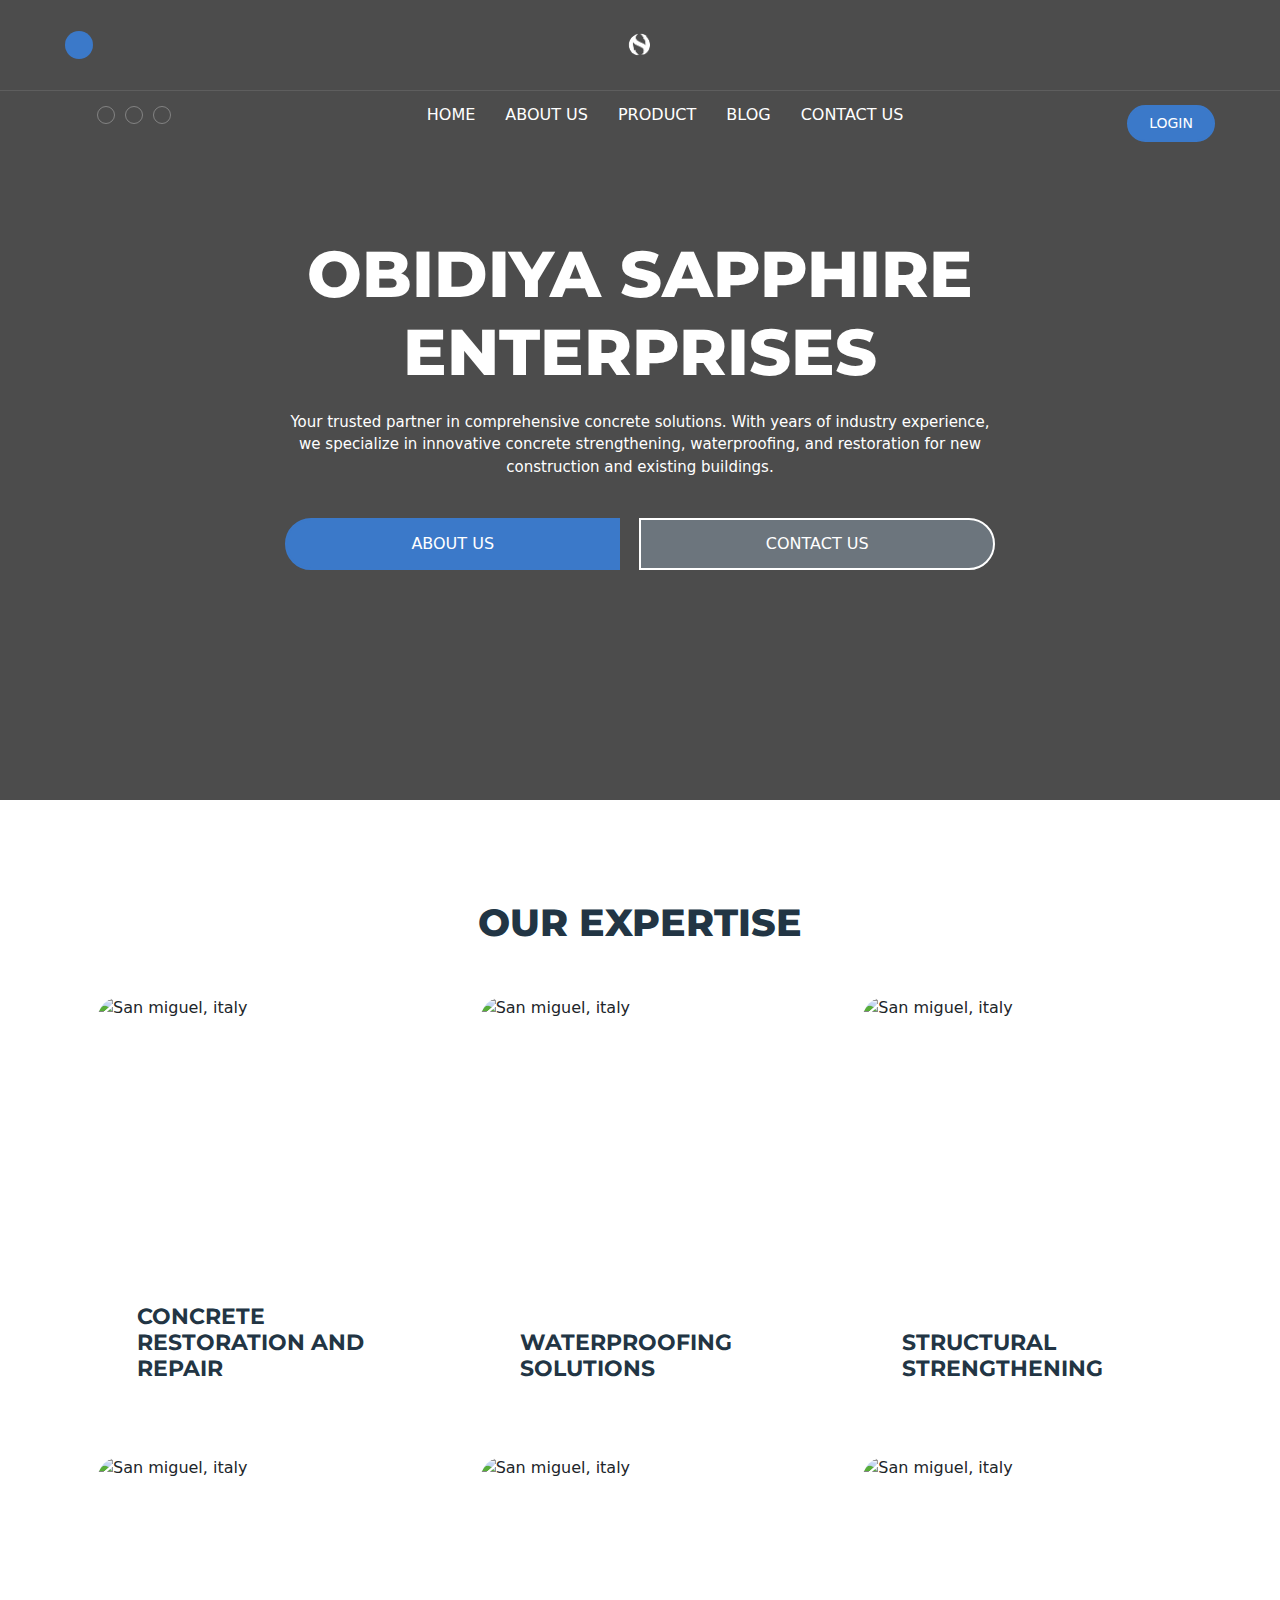
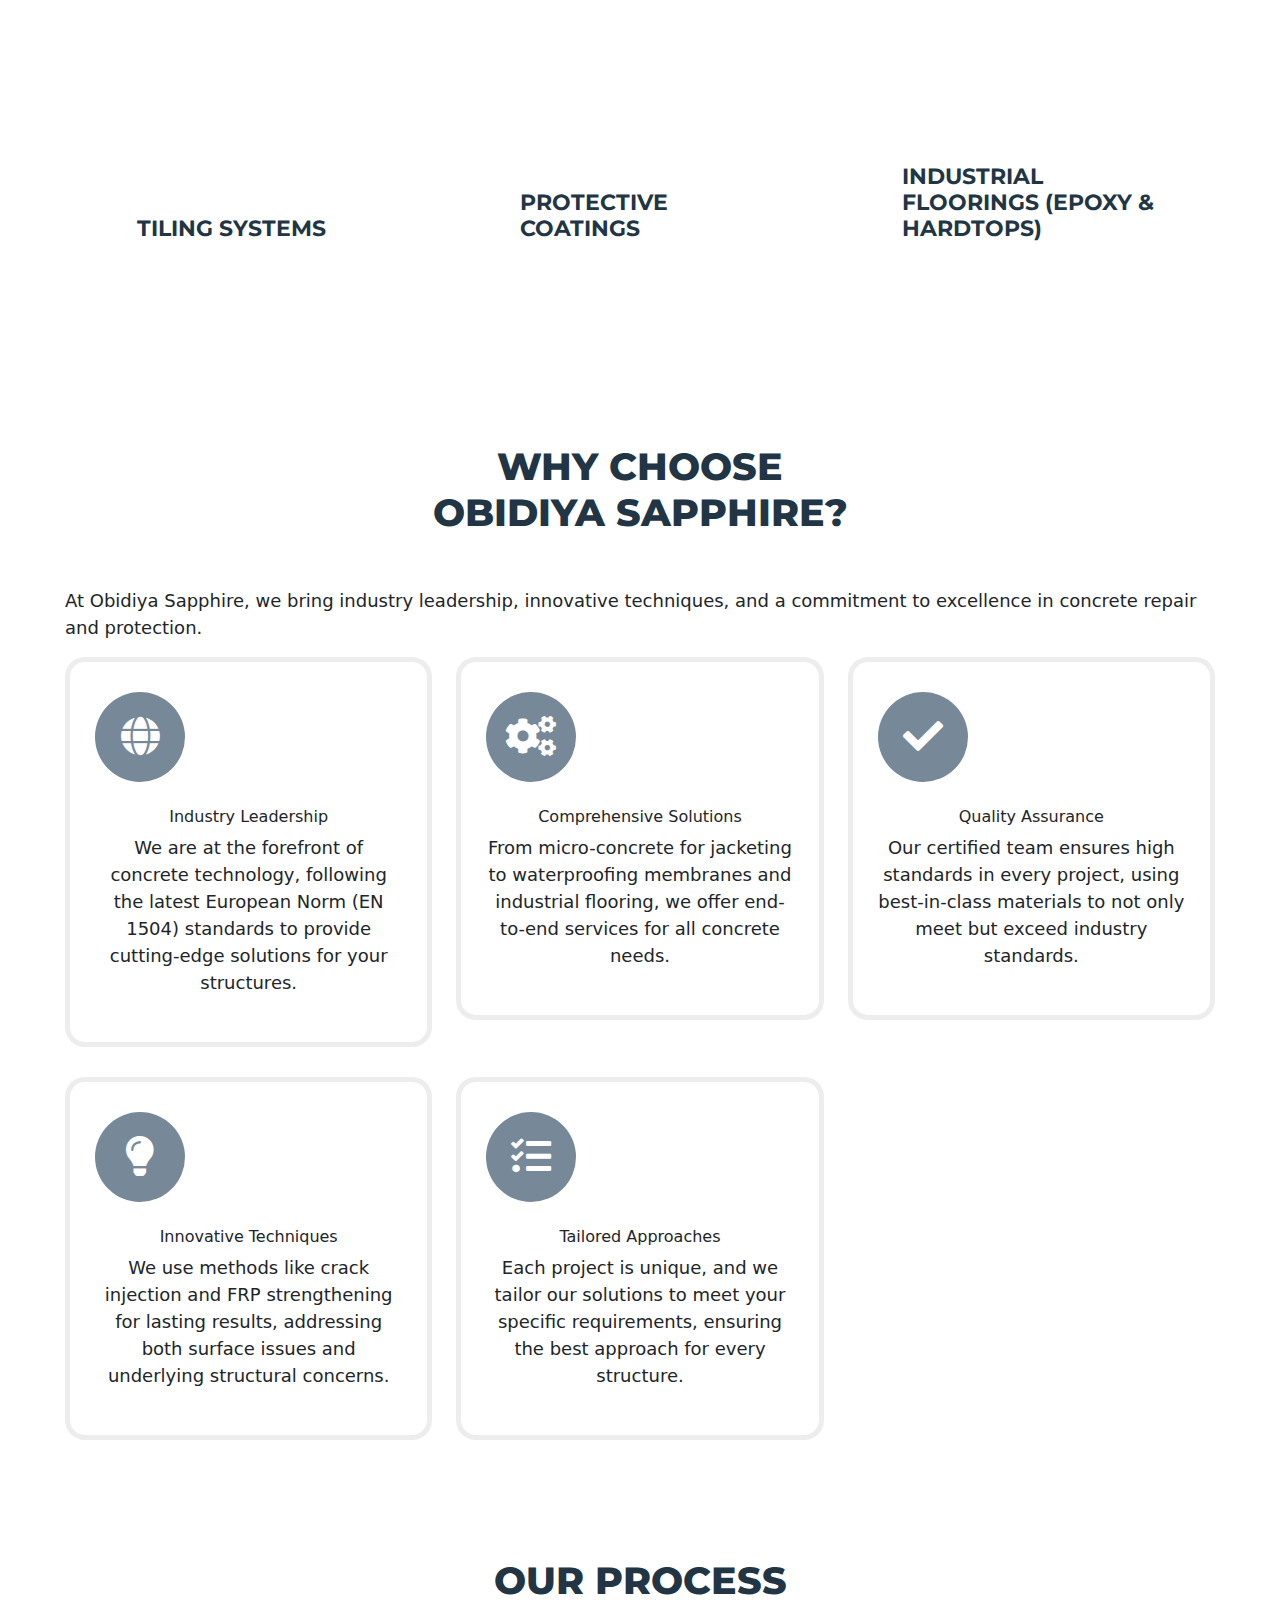
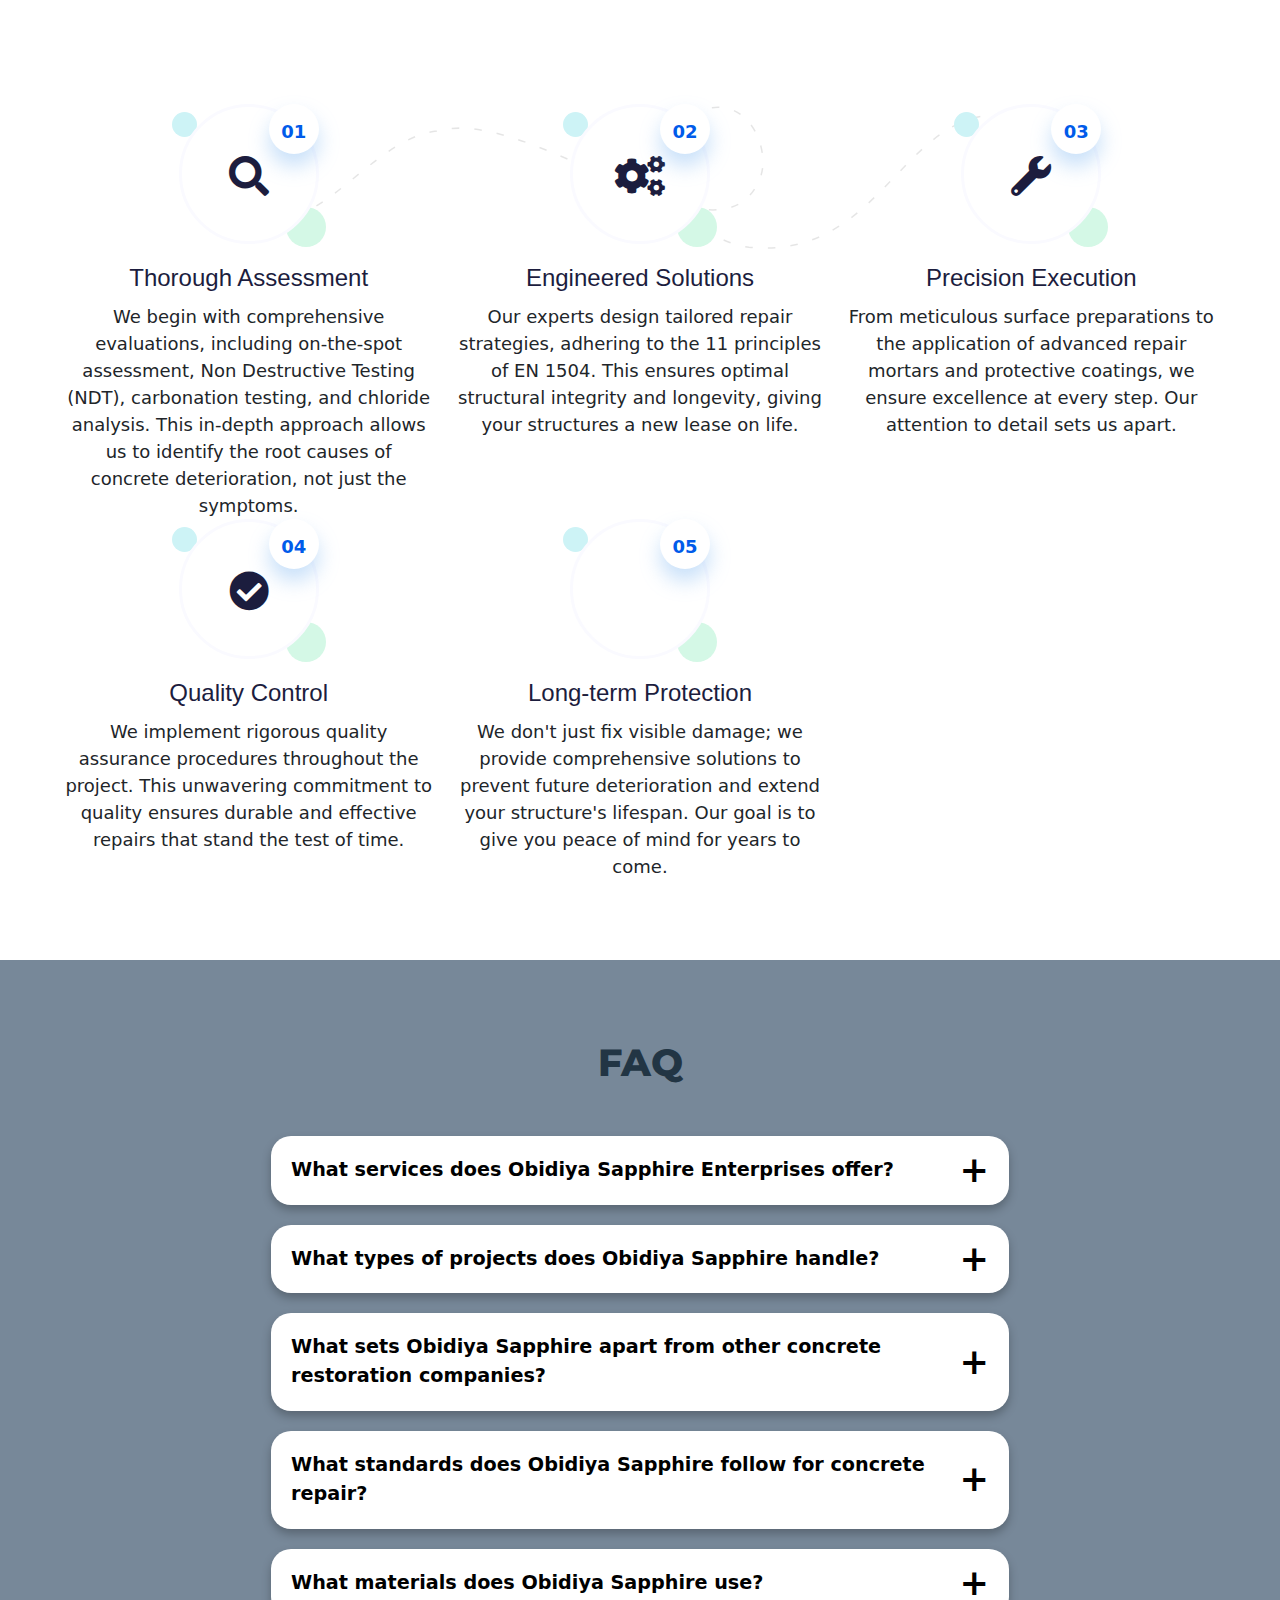
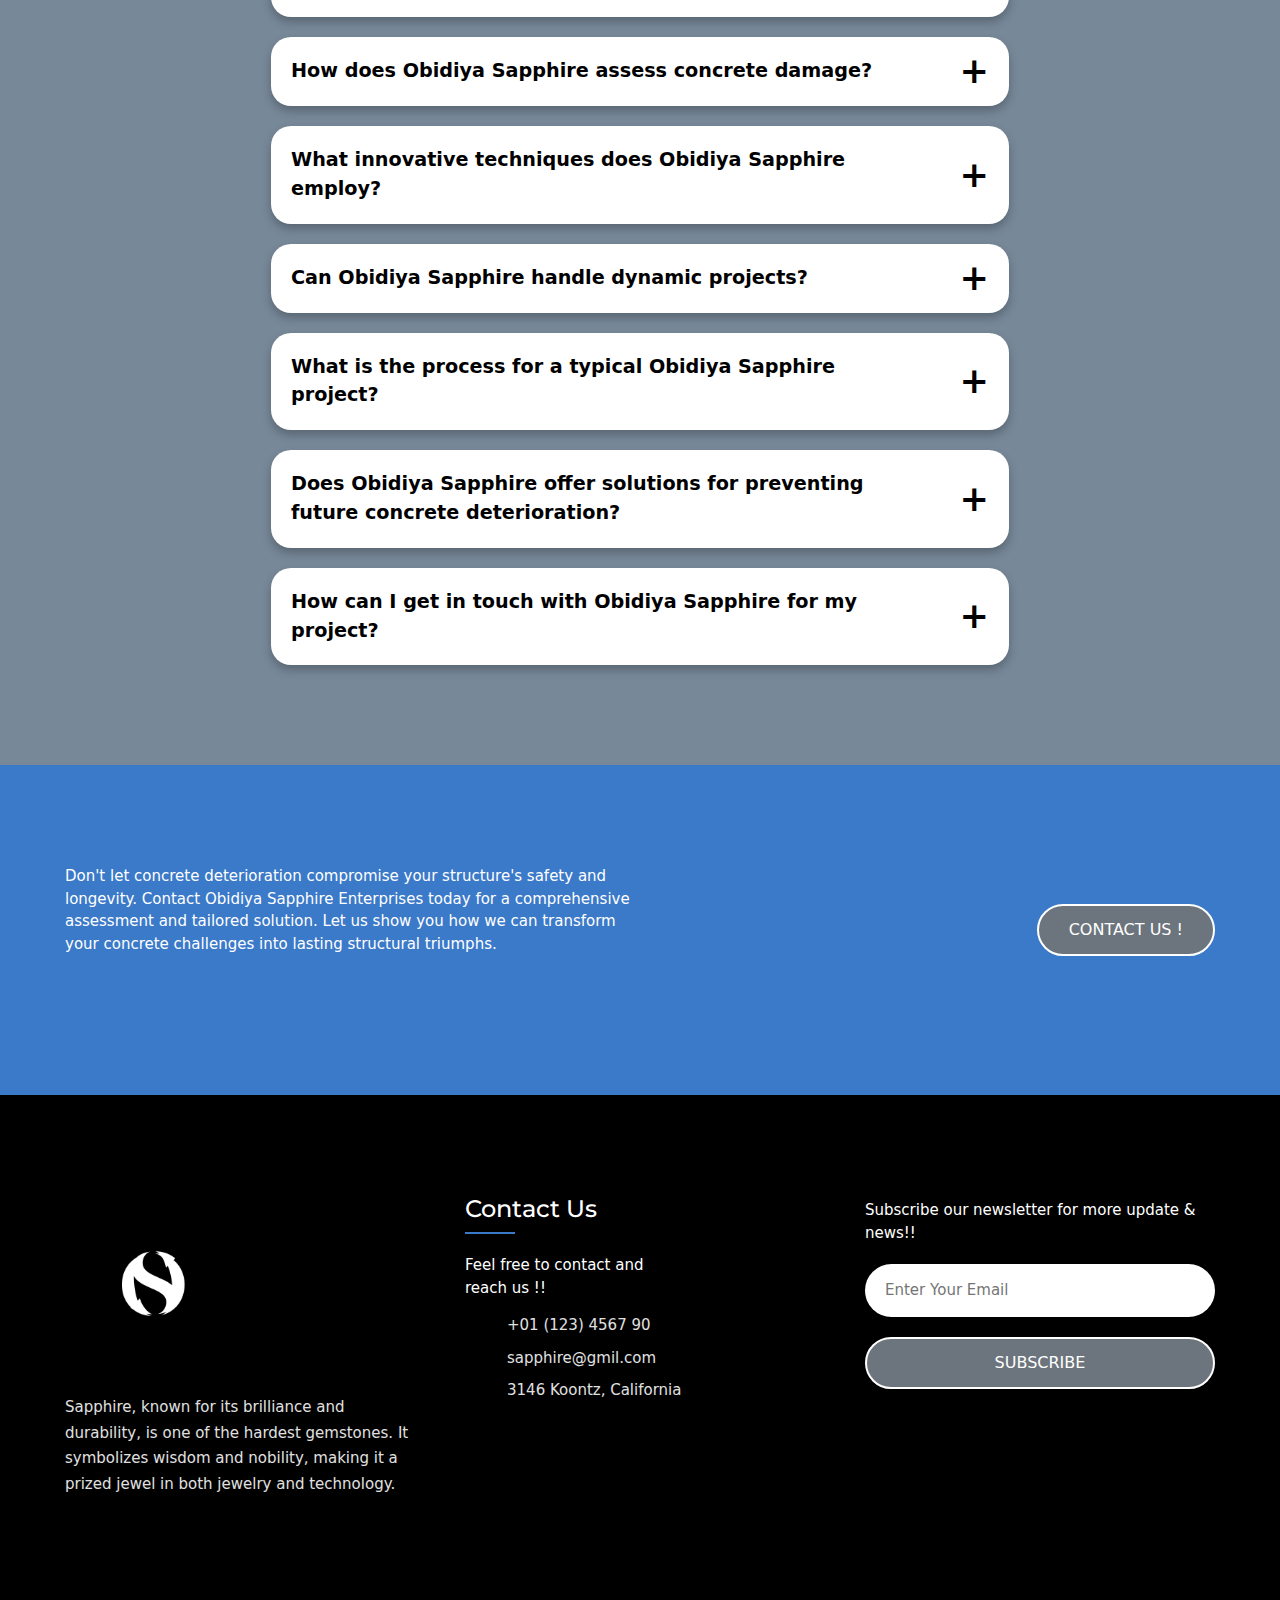
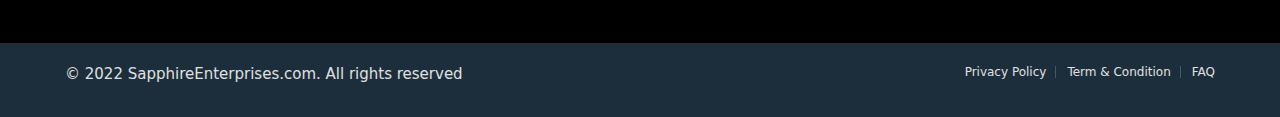
==== commit 4cb7143a: "fixes" ====
--- a/index.html
+++ b/index.html
@@ -122,27 +122,27 @@
           <ul class="navbar-list">
 
             <li>
-              <a href="#home" class="navbar-link" data-nav-link>home</a>
+              <a href="index.html" class="navbar-link" data-nav-link>home</a>
             </li>
 
             <li>
-              <a href="#" class="navbar-link" data-nav-link>about us</a>
+              <a href="about.html" class="navbar-link" data-nav-link>about us</a>
             </li>
 
             <li>
-              <a href="#destination" class="navbar-link" data-nav-link>Product</a>
+              <a href="product.html" class="navbar-link" data-nav-link>Product</a>
             </li>
 
             <li>
-              <a href="#package" class="navbar-link" data-nav-link>Blog</a>
+              <a href="blog.html" class="navbar-link" data-nav-link>Blog</a>
             </li>
 
-<!--            <li>-->
-<!--              <a href="#gallery" class="navbar-link" data-nav-link>Login</a>-->
-<!--            </li>-->
+            <!--            <li>-->
+            <!--              <a href="#gallery" class="navbar-link" data-nav-link>Login</a>-->
+            <!--            </li>-->
 
             <li>
-              <a href="#contact" class="navbar-link" data-nav-link>contact us</a>
+              <a href="contact.html" class="navbar-link" data-nav-link>contact us</a>
             </li>
 
           </ul>
--- a/assets/css/style.css
+++ b/assets/css/style.css
@@ -95,6 +95,9 @@
 
 a { text-decoration: none; }
 
+p{
+  font-size: 18px;
+}
 a,
 img,
 span,
@@ -689,7 +692,7 @@
 \*-----------------------------------*/
 
 .footer-top {
-  background: var(--gunmetal);
+  background: black;
   padding-block: var(--section-padding);
   color: var(--gainsboro);
 }
@@ -1295,4 +1298,339 @@
 
   .container { max-width: 1180px; }
 
+}
+
+
+
+/*about us style*/
+
+
+
+a {
+  text-decoration: none;
+  transition: all 0.5s ease-in-out;
+}
+
+a:hover {
+  transition: all 0.5s ease-in-out;
+}
+
+.we-are-block {
+  display: flex;
+  flex-direction: column;
+  align-items: center;
+  justify-content: center;
+  flex-wrap: nowrap;
+  width: 100%;
+  height: 900px;
+  margin-top:150px;
+}
+
+@media screen and (max-width: 860px) {
+  .we-are-block {
+    height: 2200px;
+  }
+}
+
+@media screen and (max-width: 500px) {
+  .we-are-block {
+    height: 2300px;
+  }
+}
+
+#about-us-section {
+  background: #0c4c91;
+  width: 100%;
+  height: 50%;
+  display: flex;
+  flex-direction: row;
+  flex-wrap: nowrap;
+  align-items: center;
+  justify-content: center;
+  position: relative;
+}
+
+@media screen and (max-width: 860px) {
+  #about-us-section {
+    flex-direction: column;
+    justify-content: space-between;
+  }
+}
+
+.about-us-image {
+  position: absolute;
+  top: 0;
+  right: 0;
+  height: 100%;
+  overflow: hidden;
+}
+
+@media screen and (max-width: 860px) {
+  .about-us-image {
+    position: relative;
+    width: 100%;
+    height: 45%;
+  }
+}
+
+@media screen and (max-width: 747px) {
+  .about-us-image {
+    height: 35%;
+  }
+}
+
+@media screen and (max-width: 644px) {
+  .about-us-image img {
+    position: absolute;
+    left: -220px;
+  }
+}
+
+.about-us-info {
+  display: flex;
+  flex-direction: column;
+  align-items: flex-end;
+  justify-content: space-evenly;
+  width: 40%;
+  height: 80%;
+  margin-right: 850px;
+  margin-left: 12px;
+  z-index: 2;
+}
+
+@media screen and (max-width: 1353px) {
+  .about-us-info {
+    margin-right: 400px;
+    width: 60%;
+    background: #0c4c9199;
+    padding: 0px 25px 0px 0px;
+  }
+}
+
+@media screen and (max-width: 1238px) {
+  .about-us-info {
+    margin-right: 340px;
+    width: 100%;
+  }
+}
+
+@media screen and (max-width: 1111px) {
+  .about-us-info {
+    margin-right: 270px;
+  }
+}
+
+@media screen and (max-width: 910px) {
+  .about-us-info {
+    margin-right: 150px;
+  }
+}
+
+@media screen and (max-width: 860px) {
+  .about-us-info {
+    margin: 0px 0px 0px 0px !important;
+    padding: 0px 20px 0px 20px !important;
+    width: 100%;
+    height: 55%;
+    align-items: center;
+  }
+}
+
+@media screen and (max-width: 747px) {
+  .about-us-info {
+    height: 65%;
+  }
+}
+
+.about-us-info h2 {
+  color: white;
+  font-size: 40pt;
+  text-align: right;
+}
+
+@media screen and (max-width: 860px) {
+  .about-us-info h2 {
+    text-align: center;
+  }
+}
+
+.about-us-info p {
+  color: white;
+  font-size: 14pt;
+  text-align: right;
+}
+
+@media screen and (max-width: 860px) {
+  .about-us-info p {
+    text-align: center;
+  }
+}
+
+.about-us-info a {
+  background-color: white;
+  color: #0c4c91;
+  width: 180px;
+  text-align: center;
+  padding: 15px 0px 15px 0px;
+  font-size: 14pt;
+  box-shadow: rgb(38, 57, 77) 0px 20px 30px -10px;
+}
+
+.about-us-info a:hover {
+  background: #404140;
+  color: white;
+  box-shadow: rgba(0, 0, 0, 0.56) 0px 22px 70px 4px;
+  transform: translateY(10px);
+}
+
+#history-section {
+  width: 100%;
+  height: 50%;
+  display: flex;
+  flex-direction: row;
+  flex-wrap: nowrap;
+  align-items: center;
+  justify-content: center;
+  position: relative;
+}
+
+@media screen and (max-width: 860px) {
+  #history-section {
+    flex-direction: column;
+    justify-content: space-between;
+  }
+}
+
+.history-image {
+  position: absolute;
+  top: 0;
+  left: 0;
+  max-width: 820px;
+  height: 100%;
+  overflow: hidden;
+}
+
+@media screen and (max-width: 860px) {
+  .history-image {
+    position: relative;
+    width: 100%;
+    height: 40%;
+  }
+}
+
+@media screen and (max-width: 747px) {
+  .history-image {
+    height: 35%;
+  }
+}
+
+@media screen and (max-width: 644px) {
+  .history-image img {
+    position: absolute;
+    right: -220px;
+  }
+}
+
+.history-info {
+  display: flex;
+  flex-direction: column;
+  align-items: flex-start;
+  justify-content: space-evenly;
+  width: 40%;
+  height: 80%;
+  margin-left: 850px;
+  margin-right: 12px;
+  z-index: 2;
+}
+
+@media screen and (max-width: 1353px) {
+  .history-info {
+    margin-left: 400px;
+    width: 60%;
+    background: #ffffff99;
+    padding: 0px 0px 0px 25px;
+  }
+}
+
+@media screen and (max-width: 1238px) {
+  .history-info {
+    margin-left: 340px;
+    width: 100%;
+  }
+}
+
+@media screen and (max-width: 1111px) {
+  .history-info {
+    margin-left: 270px;
+  }
+}
+
+@media screen and (max-width: 910px) {
+  .history-info {
+    margin-left: 150px;
+  }
+}
+
+@media screen and (max-width: 860px) {
+  .history-info {
+    margin: 0px 0px 0px 0px !important;
+    padding: 0px 40px 0px 40px !important;
+    width: 100%;
+    height: 60%;
+    align-items: center;
+  }
+}
+
+@media screen and (max-width: 747px) {
+  .history-info {
+    height: 65%;
+  }
+}
+
+.history-info h2 {
+  color: #0c4c91;
+  font-size: 40pt;
+  text-align: left;
+}
+
+@media screen and (max-width: 860px) {
+  .history-info h2 {
+    text-align: center;
+  }
+}
+
+.history-info p {
+  color: #0c4c91;
+  font-size: 14pt;
+  text-align: left;
+}
+
+@media screen and (max-width: 860px) {
+  .history-info p {
+    text-align: center;
+  }
+}
+
+.history-info a {
+  background-color: #0c4c91;
+  color: white;
+  width: 180px;
+  text-align: center;
+  padding: 15px 0px 15px 0px;
+  font-size: 14pt;
+  box-shadow: rgb(38, 57, 77) 0px 20px 30px -10px;
+}
+
+.history-info a:hover {
+  background: #404140;
+  color: white;
+  box-shadow: rgba(0, 0, 0, 0.56) 0px 22px 70px 4px;
+  transform: translateY(10px);
+}
+
+
+@media (max-width: 425px) {
+  h1, h2, h3, h4, h5, h6{
+    font-size: 30px !important;
+  }
 }